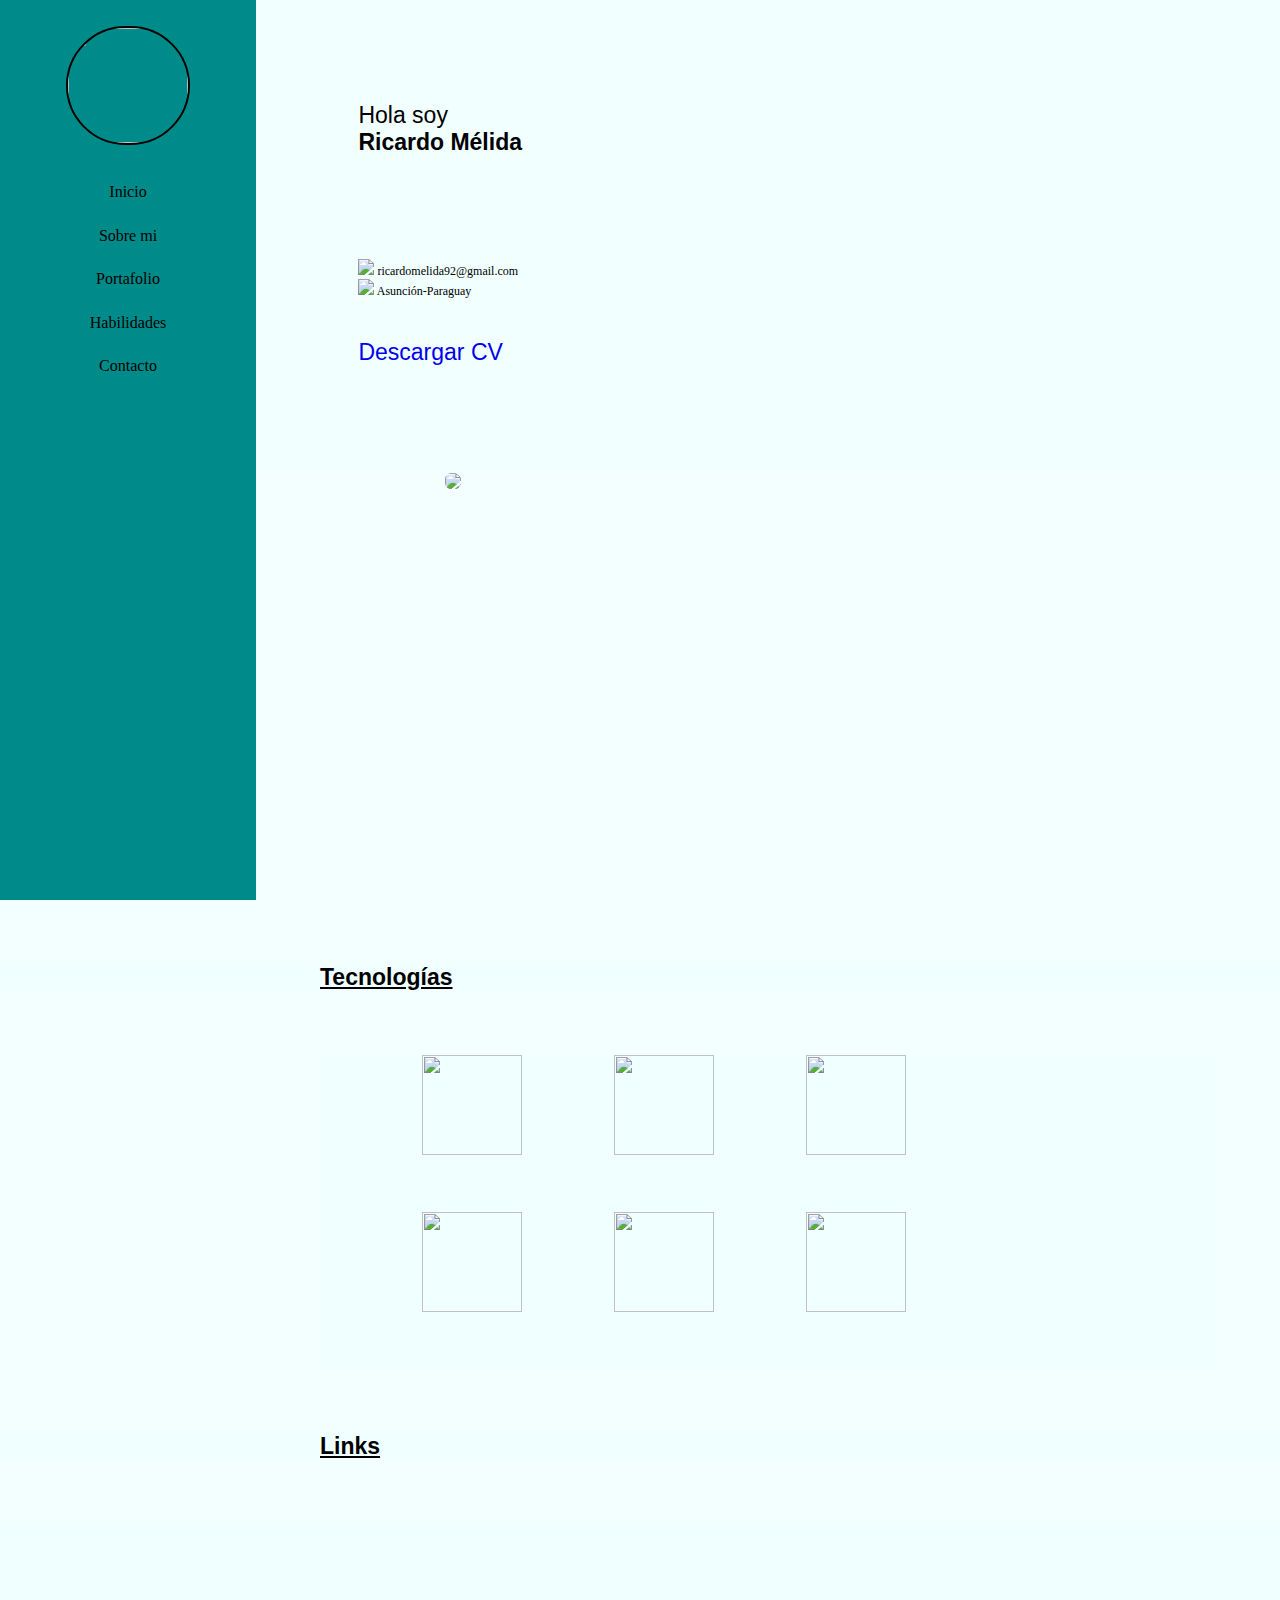
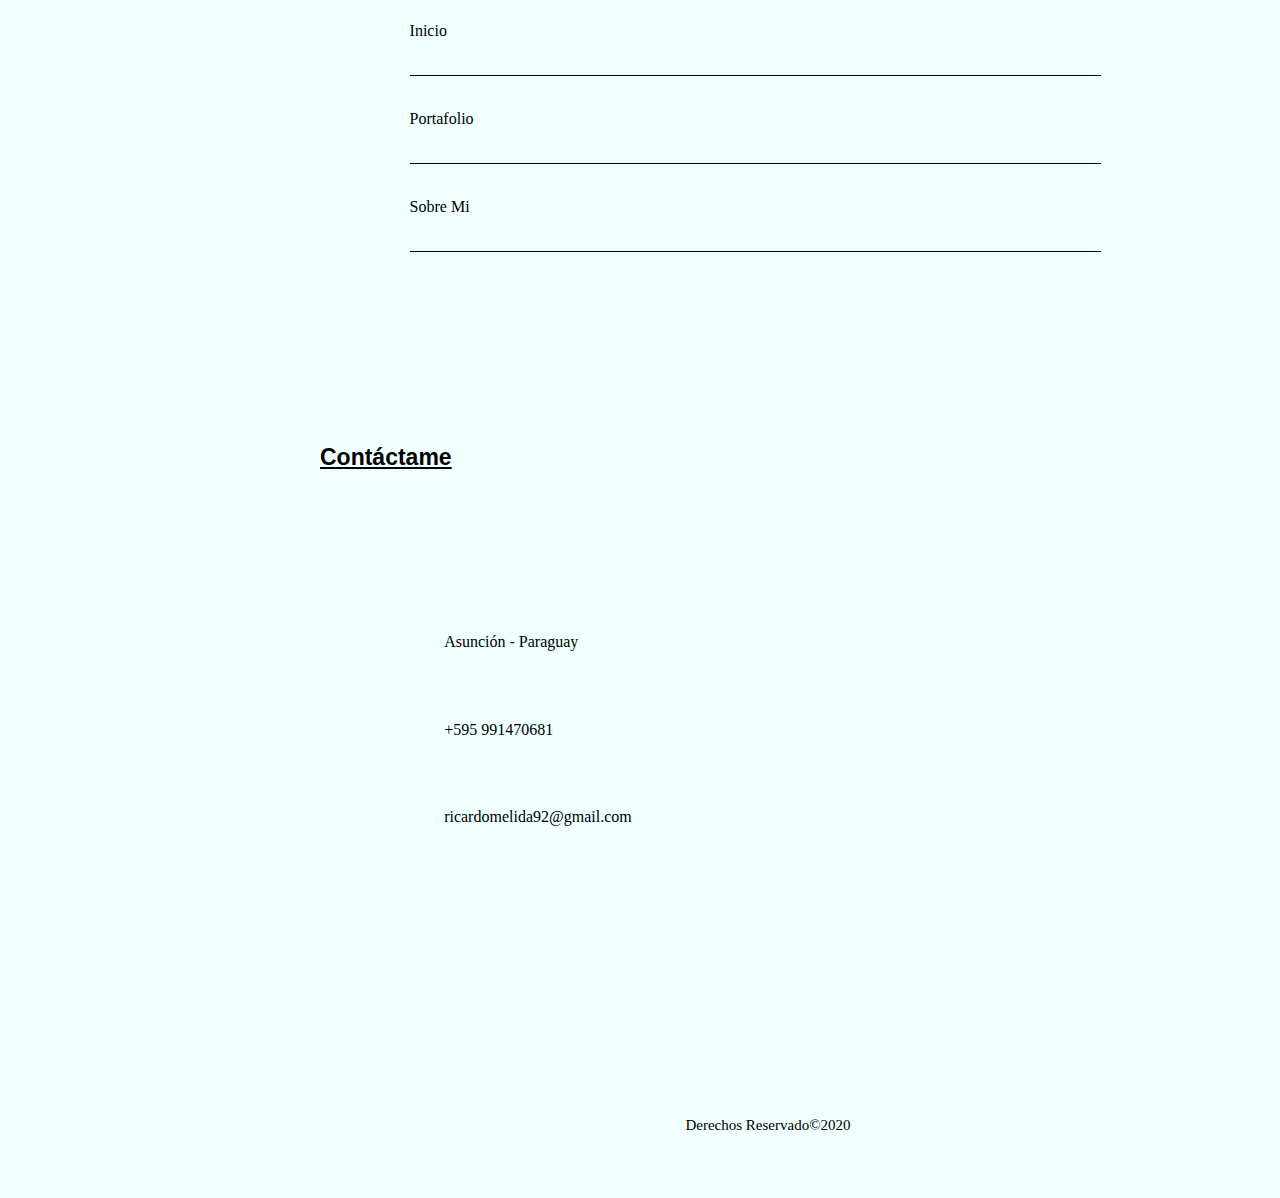
==== index.html @ ed7a2357 "Se modifica proyecto" ====
<!DOCTYPE HTML>
<html lang="es">
<head>
  <meta charset="utf-8" />
  <meta name="viewport" content="width=device-width, initial-scale=1.0" />
  <link rel="stylesheet" href="assets/css/styles.css" />
  <title>Ricardo M.</title>
</head>

<body>
  <div class="container">
    <!-- Icono del menu -->
    <header>
      <input type="checkbox" id="icono-menu">
      <label for="icono-menu">
        <img src="assets/images/icono_menu.png" alt="icono" width="50" />
      </label>
    </header>

    <!-- Menu Principal -->
    <nav id="menu">
      <img src="assets/images/fondo.jpg">
      <ul>
        <div id="menu-items">
          <li><a href="#" class="link">Inicio</a></li>
          <li><a href="views/sobreMi.html" class="link">Sobre mi</a></li>
          <li><a href="views/portafolio.html" class="link">Portafolio</a></li>
          <li><a href="views/habilidades.html" class="link">Habilidades</a></li>
          <li><a href="views/contacto.html" class="link">Contacto</a></li>
        </div>
      </ul>
    </nav>

    <!-- Contenedor de la presentacion -->
    <div id="contenedor">
      <p>
        Hola soy
      </p>
      <p>
        <strong>Ricardo Mélida</strong>
      </p>

      <div id="correo">
        <span>
          <img src="assets/images/correo.png" width="15">
          ricardomelida92@gmail.com
        </span>
      </div>

      <div id="direccion">
        <span>
          <img src="assets/images/ubicacion.png" width="15">
          Asunción-Paraguay
        </span>
      </div>

      <div id="redes">
        <a href="https://github.com/rickyMelida" target="_blank">
          <img src="assets/images/github.png">
        </a>

        <a href="https://www.facebook.com/ricardo.melida" target="_blank">
          <img src="assets/images/facebook.png" alt="">
        </a>

        <a href="https://twitter.com/MelidaRicardo" target="_blank">
          <img src="assets/images/twitter.png" alt="">
        </a>
      </div>

      <div id='cv'>
        <p><a href='./assets/CV.pdf' download="CV">Descargar CV</a></p>
      </div>
      
    </div>

  </div>
  <div class='clearfix'></div>
  
  <div class='titulos'>
    <h2>Tecnologías</h2>
  </div>
  <div class='clearfix'></div>

  <div id="tecnologias">
    <div>
      <a href='https://angular.io/' target="_blank"><img src='./assets/images/angular.png' /></a>
    </div>
    <div>
      <a href='https://getbootstrap.com/' target="_blank"><img src='./assets/images/bootstrap.png' /></a>
    </div>
    <div>
      <a href='https://jquery.com/' target="_blank"><img src='./assets/images/jquery.png' /></a>
    </div>
    <div>
      <a href='https://www.mysql.com/' target="_blank"><img src='./assets/images/mysql.png' /></a>
    </div>
    <div>
      <a href='https://www.typescriptlang.org/' target="_blank"><img src='./assets/images/typescript.png' /></a>
    </div>
    <div>
      <a href='https://www.php.net/' target="_blank"><img src='./assets/images/php.png' /></a>
    </div>
  </div>


  <!--Links de portafolios y acerca de Mi-->
  <div class='titulos'>
    <h2>Links</h2>
  </div>

  <div id='links'>
    <ul>
      <li><a href='#'>Inicio</a></li>
      <li><a href='#'>Portafolio</a></li>
      <li><a href='#'>Sobre Mi</a></li>
    </ul>
  </div>

  <div class='titulos'>
    <h2>Contáctame</h2>
  </div>
  
  <div id='contactos'>
    <ul>
      <li><a href='#'>Asunción - Paraguay</a></li>
      <li><a href='#'>+595 991470681</a></li>
      <li><a href='mailTo: ricardomelida92@gmail.com'>ricardomelida92@gmail.com</a></li>
    </ul>
  </div>

  <footer>
    <span>Derechos Reservado&copy;2020</span>
  </footer>
  <!-- <script src="https://ajax.googleapis.com/ajax/libs/jquery/3.4.1/jquery.min.js"></script> -->
  <script src="./assets/js/jQuery.js"></script>
  <script src='assets/js/main.js'></script>
</body>

</html>
---- assets/css/styles.css ----
@import url(sobreMi.css);
@import url(habilidades.css);
@import url(portafolio.css);

body{
	background: rgba(240, 255, 255, 0.8);
}

* {
  margin: 0px;
  padding: 0px;
}

header input {
  display: none;
}

header{
	float: left;
	width: 20%;
	height: 100vh;
	background: rgb(0, 139, 139);

}
.clearfix {
	clear: both;
	float: none;
}

.container {
  width: 100%;
  overflow: hidden;
}

#menu {
  position: absolute;
  left: 0%;
  width: 80%;
  height: 100vh;
  margin-left: -80%; 
  background: rgba(240, 255, 255, 0.8);
}

#menu ul {
	display: block;
	margin-top: 10%;
	margin-left: auto;
	width: 100%	;
}


#menu ul #menu-items {
	display: flex;
	flex-direction: column;
	margin: 0;	
}

#menu ul #menu-items li{
	/* background: red; */
	list-style: none;
	padding: 5% 0;
	text-align: center;

}

#menu img{
	display: block;
	margin: auto;
	margin-top: 10%;
	height: 115px;
	width: 120px;
	border: 2px solid #000;
	border-radius: 90px;
}

ul li a {
	text-decoration: none;
	color: #000;
}
#contenedor {
	/*transition: all 0.4s;*/
  margin-left: 20%;
  width:80% ;
  height: auto;
  background: rgba(240, 255, 255, 0.8);
  
}

#contenedor p:first-child{
	padding-top: 15%;
}

#contenedor p {
	padding: 0 10%;
	font-family: sans-serif;
	font-size: 23px;
}

#contenedor #correo{
	margin: 10% 0 0 10%;
	font-size: 12px;
}

#contenedor #direccion {
	margin-left: 10%;
	font-size: 12px;
}

#contenedor #redes {
	margin: 15%;
}

#contenedor #redes a img{
	width: 30px;
	border-radius: 40%;
}

#redes a {
	text-decoration: none;
	padding: 5%;
}
.mover-content {
	transition: all 0.5s;
  	transform: translateX(100%);
}

#cv{
	margin-top: auto;	
}

#cv p {
	padding: 10%;
}

#cv p a{
	text-decoration: none;
	margin: 0;
}

#tecnologias {
	background: rgb(240, 255, 255);
	width:90%;
	height: auto;
	display: flex;
	flex-wrap: wrap;
	padding: 0 5%;
}

#tecnologias div:nth-child(1), div:nth-child(4){
	margin-left:5%;
}

#tecnologias div a img{
	width: 70px;
	height: 70px;
}
#tecnologias div{
	width: 25%;
	height: 80px;
	padding: 10px;
}

.titulos, #links, #contactos{

	background: rgb(240, 255, 255);
	
}

.titulos h2 {
	font-family: sans-serif;
	font-size: 23px;
	text-decoration: underline;
	margin: 5%;
}

/*------*/
#links, #contactos{
	padding: 5%;	
	margin-bottom:10%;
}

#links ul, #contactos ul{
	list-style: none;
	margin:0 10%;
	
}
#links ul li {
	list-style-image: url('../images/ok.png');
	padding: 5% 0px;
	border-bottom: 0.5px solid #000;
}

#links ul li a, #contactos ul li a {
	font-size:16px
}

#selec-item {
	text-decoration: underline;

}

#contactos ul li:nth-child(1) {
	list-style-image: url('../images/ubi.png');
	padding: 5%;
}

#contactos ul li:nth-child(2) {
	list-style-image: url('../images/tele.png');
	padding: 5%;
}

#contactos ul li:nth-child(3) {
	list-style-image: url('../images/corre.png');
	padding: 5%;
}


footer {
	padding: 5%;
	background: rgb(0, 139, 139);
	text-align: center;
}

footer span {
	font-size: 15px;
}	



/* ----- Tamanho de escritorio  ------ */

@media(min-width: 1250px) {
	
	label img {
		display: none;
	}
	
	header {
		background: none;
	}

	#menu {
		position: fixed;
		width: 20%;
		background: rgb(0, 139, 139);
		margin-left: 0px;
	}

	#menu ul {
		margin-top: 10%;
		
	}


	#contenedor p:first-child{
		padding-top: 10%;
	}

	#contenedor #redes {
		margin-top: 17%;
	}

	#cv{
		margin: -40% auto;	
	}

	.titulos h2 {
		margin: 5% 25%;
	}

	#tecnologias {
		margin: 0 25%; 
		width: 60%;
	}

	#tecnologias div a img{
		width: 100px;
		height: 100px;
	}

	#tecnologias div {
		padding:  0 0 10% 0;
	}

	#links, #contactos {
		width: 90%;
	}

	#links ul, #contactos ul {
		margin-left: 30%;
	}

	footer {
		background: rgba(240, 255, 255, 0.8);
		padding: 5%;
		margin-left: 20%;
	}

}
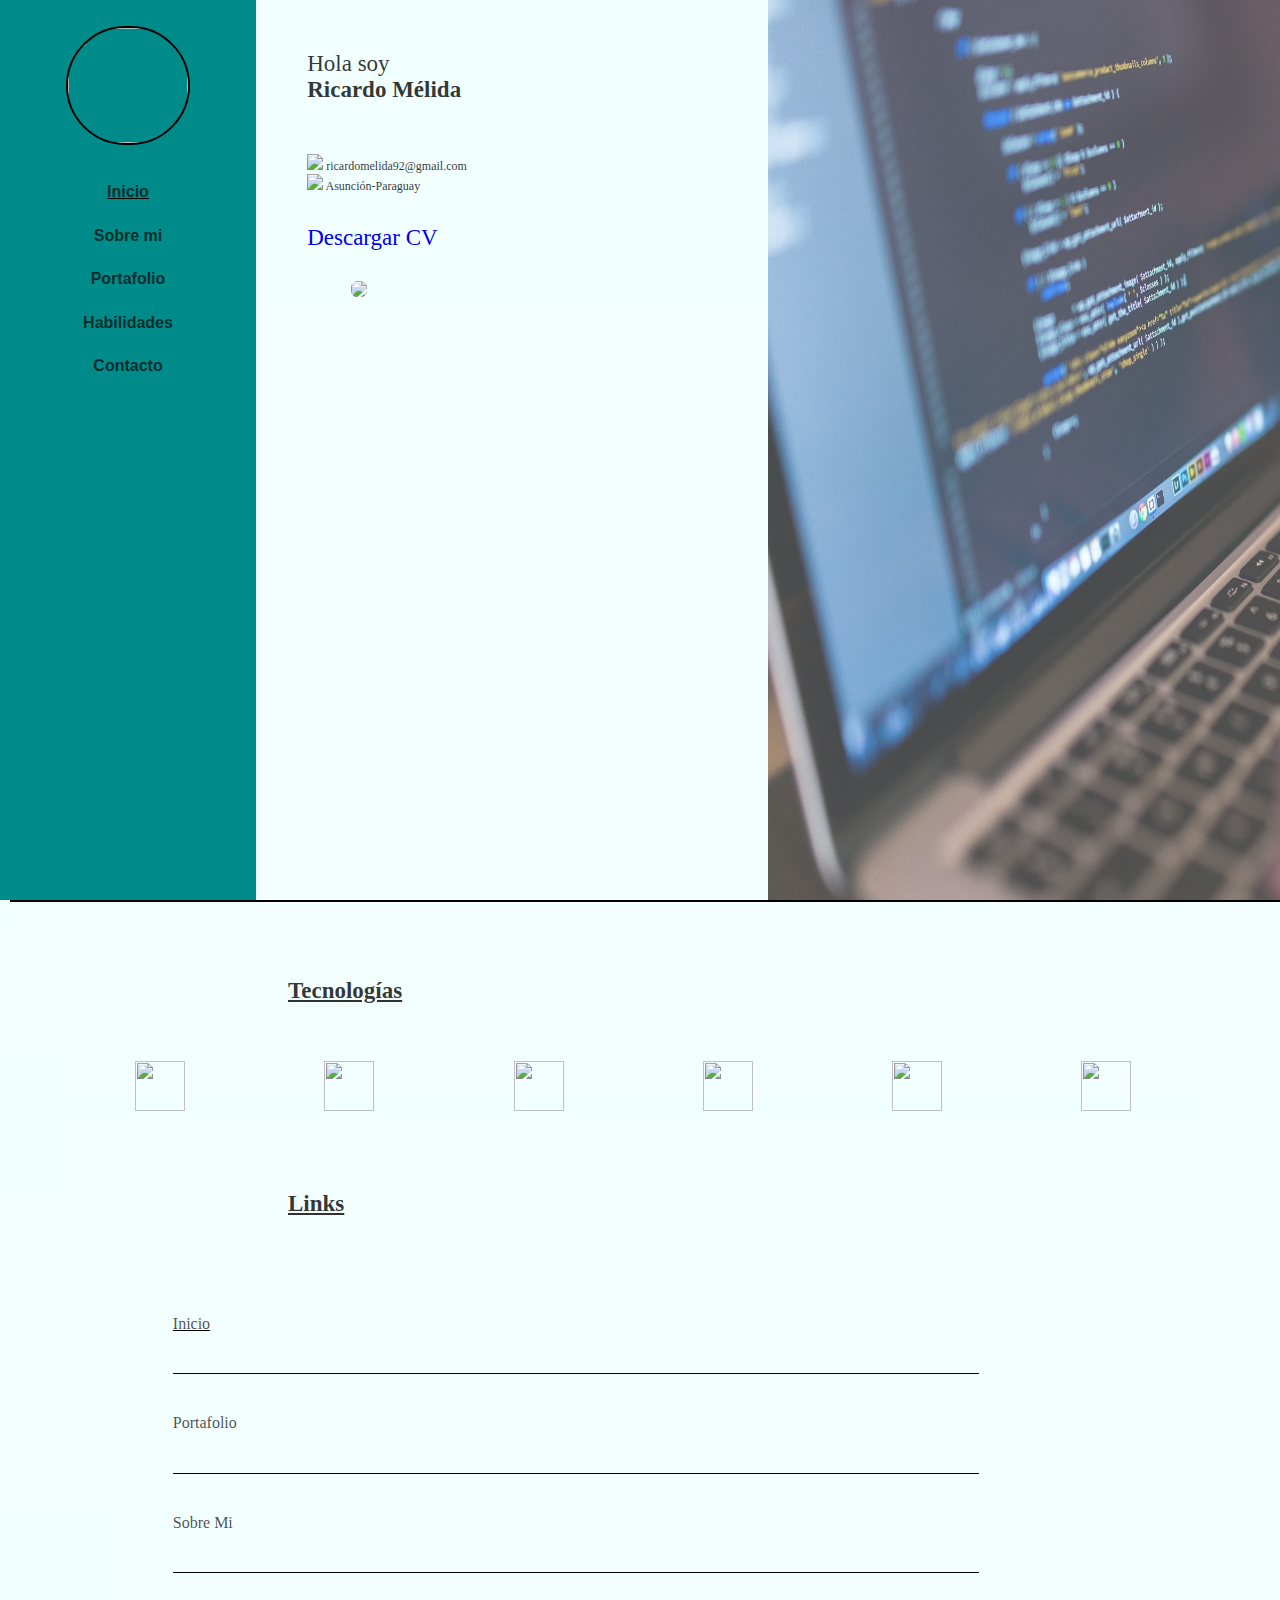
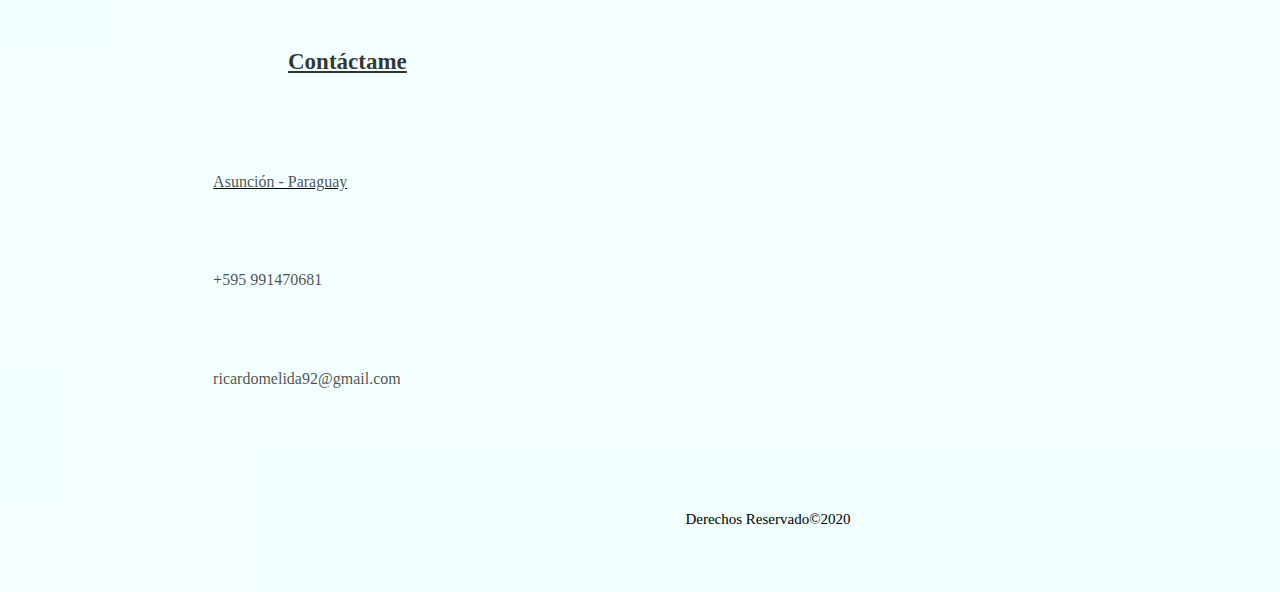
==== commit 63cd9d1c: "Se limpia codigo" ====
--- a/index.html
+++ b/index.html
@@ -1,5 +1,6 @@
 <!DOCTYPE HTML>
 <html lang="es">
+
 <head>
   <meta charset="utf-8" />
   <meta name="viewport" content="width=device-width, initial-scale=1.0" />
@@ -32,6 +33,7 @@
     </nav>
 
     <!-- Contenedor de la presentacion -->
+
     <div id="contenedor">
       <p>
         Hola soy
@@ -71,70 +73,79 @@
       <div id='cv'>
         <p><a href='./assets/CV.pdf' download="CV">Descargar CV</a></p>
       </div>
-      
+
     </div>
 
+    <div id="images">
+      <!--div class="section-image">
+          <img id="img_1" src="./assets/images/rubik.jpg">
+        </div-->
+      <div class="section-image">
+        <img id="img_2" src="./assets/images/programacion.jpg">
+      </div>
+    </div>
   </div>
-  <div class='clearfix'></div>
   
-  <div class='titulos'>
-    <h2>Tecnologías</h2>
-  </div>
   <div class='clearfix'></div>
 
-  <div id="tecnologias">
-    <div>
-      <a href='https://angular.io/' target="_blank"><img src='./assets/images/angular.png' /></a>
+  <div class="apartados">
+
+    <!--Tecnologias conocidas-->
+    <div id="tecnologias">
+      <div class='titulos'>
+        <h2>Tecnologías</h2>
+      </div>
+      <div>
+        <a href='https://angular.io/' target="_blank"><img src='./assets/images/angular.png' /></a>
+      </div>
+      <div>
+        <a href='https://getbootstrap.com/' target="_blank"><img src='./assets/images/bootstrap.png' /></a>
+      </div>
+      <div>
+        <a href='https://jquery.com/' target="_blank"><img src='./assets/images/jquery.png' /></a>
+      </div>
+      <div>
+        <a href='https://www.mysql.com/' target="_blank"><img src='./assets/images/mysql.png' /></a>
+      </div>
+      <div>
+        <a href='https://www.typescriptlang.org/' target="_blank"><img src='./assets/images/typescript.png' /></a>
+      </div>
+      <div>
+        <a href='https://www.php.net/' target="_blank"><img src='./assets/images/php.png' /></a>
+      </div>
     </div>
-    <div>
-      <a href='https://getbootstrap.com/' target="_blank"><img src='./assets/images/bootstrap.png' /></a>
+
+    <!-- Links de portafolios y acerca de Mi -->
+    <div id='links'>
+      <div class='titulos'>
+        <h2>Links</h2>
+      </div>
+      <ul>
+        <li><a href='#'>Inicio</a></li>
+        <li><a href='#'>Portafolio</a></li>
+        <li><a href='#'>Sobre Mi</a></li>
+      </ul>
     </div>
-    <div>
-      <a href='https://jquery.com/' target="_blank"><img src='./assets/images/jquery.png' /></a>
+
+    <!-- Contactos Personales -->
+    <div id='contactos'>
+      <div class='titulos'>
+        <h2>Contáctame</h2>
+      </div>
+      <ul>
+        <li><a href='#'>Asunción - Paraguay</a></li>
+        <li><a href='#'>+595 991470681</a></li>
+        <li><a href='mailTo: ricardomelida92@gmail.com'>ricardomelida92@gmail.com</a></li>
+      </ul>
     </div>
-    <div>
-      <a href='https://www.mysql.com/' target="_blank"><img src='./assets/images/mysql.png' /></a>
-    </div>
-    <div>
-      <a href='https://www.typescriptlang.org/' target="_blank"><img src='./assets/images/typescript.png' /></a>
-    </div>
-    <div>
-      <a href='https://www.php.net/' target="_blank"><img src='./assets/images/php.png' /></a>
-    </div>
-  </div>
 
-
-  <!--Links de portafolios y acerca de Mi-->
-  <div class='titulos'>
-    <h2>Links</h2>
-  </div>
-
-  <div id='links'>
-    <ul>
-      <li><a href='#'>Inicio</a></li>
-      <li><a href='#'>Portafolio</a></li>
-      <li><a href='#'>Sobre Mi</a></li>
-    </ul>
-  </div>
-
-  <div class='titulos'>
-    <h2>Contáctame</h2>
-  </div>
-  
-  <div id='contactos'>
-    <ul>
-      <li><a href='#'>Asunción - Paraguay</a></li>
-      <li><a href='#'>+595 991470681</a></li>
-      <li><a href='mailTo: ricardomelida92@gmail.com'>ricardomelida92@gmail.com</a></li>
-    </ul>
   </div>
 
   <footer>
     <span>Derechos Reservado&copy;2020</span>
   </footer>
-  <!-- <script src="https://ajax.googleapis.com/ajax/libs/jquery/3.4.1/jquery.min.js"></script> -->
-  <script src="./assets/js/jQuery.js"></script>
-  <script src='assets/js/main.js'></script>
+  <script src="./assets/js/jquery-3.4.0.js"></script>
+  <script src="./assets/js/main.js"></script>
 </body>
 
 </html>--- a/assets/css/styles.css
+++ b/assets/css/styles.css
@@ -2,8 +2,9 @@
 @import url(habilidades.css);
 @import url(portafolio.css);
 
-body{
-	background: rgba(240, 255, 255, 0.8);
+/*--------------   Estilos generales  -----------------*/
+body {
+  background: rgba(240, 255, 255, 0.8);
 }
 
 * {
@@ -11,291 +12,325 @@
   padding: 0px;
 }
 
+.titulos h2 {
+  color: rgba(0, 0, 0, 0.8);
+  font-family: Cambria, Cochin, Georgia, Times, "Times New Roman", serif;
+  font-size: 23px;
+  text-decoration: underline;
+  margin: 5% 10%;
+}
+
+.titulos,
+#links,
+#contactos {
+  background: rgb(240, 255, 255);
+}
+
+/*--------------   Estilos de Cabeceras  -----------------*/
+
 header input {
   display: none;
 }
 
-header{
-	float: left;
-	width: 20%;
-	height: 100vh;
-	background: rgb(0, 139, 139);
-
-}
+header label img {
+	display: block;
+	margin: auto;
+}
+
+header {
+  float: left;
+  width: 20%;
+  height: 100vh;
+  background: rgb(0, 139, 139);
+}
+
 .clearfix {
-	clear: both;
-	float: none;
-}
-
+  clear: both;
+  float: none;
+}
+
+/*--------------   Contenedor Principal  -----------------*/
 .container {
   width: 100%;
   overflow: hidden;
 }
 
+
+
+/*--------------   Menu  -----------------*/
 #menu {
   position: absolute;
   left: 0%;
   width: 80%;
   height: 100vh;
-  margin-left: -80%; 
+  margin-left: -80%;
   background: rgba(240, 255, 255, 0.8);
 }
 
 #menu ul {
-	display: block;
-	margin-top: 10%;
-	margin-left: auto;
-	width: 100%	;
-}
-
+  display: block;
+  margin-top: 10%;
+  margin-left: auto;
+  width: 100%;
+}
 
 #menu ul #menu-items {
-	display: flex;
-	flex-direction: column;
-	margin: 0;	
-}
-
-#menu ul #menu-items li{
-	/* background: red; */
-	list-style: none;
-	padding: 5% 0;
-	text-align: center;
-
-}
-
-#menu img{
-	display: block;
-	margin: auto;
-	margin-top: 10%;
-	height: 115px;
-	width: 120px;
-	border: 2px solid #000;
-	border-radius: 90px;
+  display: flex;
+  flex-direction: column;
+  margin: 0;
+}
+
+#menu ul #menu-items li {
+  /* background: red; */
+  list-style: none;
+  padding: 5% 0;
+  text-align: center;
+  font-weight: bold;
+  font-family: Verdana, Geneva, Tahoma, sans-serif;
+}
+
+#menu img {
+  display: block;
+  margin: auto;
+  margin-top: 10%;
+  height: 115px;
+  width: 120px;
+  border: 2px solid #000;
+  border-radius: 90px;
 }
 
 ul li a {
-	text-decoration: none;
-	color: #000;
-}
+  text-decoration: none;
+  color: rgba(0, 0, 0, 0.7);
+}
+
+
+
+/*--------------   Datos Personales Principal  -----------------*/
+.principales {
+  width: 100%;
+  height: auto;
+}
+
 #contenedor {
-	/*transition: all 0.4s;*/
+  /*transition: all 0.4s;*/
   margin-left: 20%;
-  width:80% ;
+  width: 80%;
+  background: rgba(240, 255, 255, 0.8);
+  color: rgba(0, 0, 0, 0.8);
+}
+
+#contenedor p:first-child {
+  padding-top: 15%;
+}
+
+#contenedor p {
+  padding: 0 10%;
+  font-family: Cambria, Cochin, Georgia, Times, "Times New Roman", serif;
+  font-size: 23px;
+}
+
+#contenedor #correo {
+  margin: 10% 0 0 10%;
+  font-size: 12px;
+}
+
+#contenedor #direccion {
+  margin-left: 10%;
+  font-size: 12px;
+}
+
+#contenedor #redes {
+  margin: 15%;
+}
+
+#contenedor #redes a img {
+  width: 30px;
+  border-radius: 40%;
+}
+
+#images {
+  display: none;
+}
+
+#redes a {
+  text-decoration: none;
+  padding: 5%;
+}
+
+.mover-content {
+  transition: all 0.5s;
+  transform: translateX(100%);
+}
+
+#cv {
+  margin-top: auto;
+}
+
+#cv p {
+  padding: 10%;
+}
+
+#cv p a {
+  text-decoration: none;
+  margin: 0;
+}
+
+/*--------------   Tecnologias  -----------------*/
+.apartados {
+  width: 90%;
   height: auto;
-  background: rgba(240, 255, 255, 0.8);
+}
+
+.apartados div {
+  display: inline;
+}
+
+#tecnologias {
+  background: rgb(240, 255, 255);
+  margin: -5%;
+}
+
+#tecnologias div a img {
+  width: 50px;
+  height: 50px;
+}
+
+#tecnologias div {
+  width: 25%;
+  height: 80px;
+  padding: 10px;
+  margin: 5%;
+}
+
+/*--------------   Links y enlaces  -----------------*/
+#links,
+#contactos {
+  padding: 5%;
+  margin-bottom: 10%;
+}
+
+#links ul,
+#contactos ul {
+  list-style: none;
+  margin: 0 15%;
+}
+
+#links ul li {
+  list-style-image: url("../images/ok.png");
+  padding: 5% 0px;
+  border-bottom: 0.5px solid #000;
+}
+
+#links ul li a,
+#contactos ul li a {
+  font-size: 16px;
+}
+
+#selec-item {
+  text-decoration: underline;
+}
+
+/*-------------------   Contactos  --------------------*/
+#contactos ul li:nth-child(1) {
+  list-style-image: url("../images/ubi.png");
+  padding: 5%;
+}
+
+#contactos ul li:nth-child(2) {
+  list-style-image: url("../images/tele.png");
+  padding: 5%;
+}
+
+#contactos ul li:nth-child(3) {
+  list-style-image: url("../images/corre.png");
+  padding: 5%;
+}
+
+/*----------------------   Footer  ---------------------*/
+footer {
+  padding: 5%;
+  background: rgb(0, 139, 139);
+  text-align: center;
+}
+
+footer span {
+  font-size: 15px;
+}
+
+/* -------------------------------- TAMAÑO DE ESCRITORIO  ------------------------ */
+
+@media (min-width: 1250px) {
+  label img {
+    display: none;
+  }
+
+  header {
+    background: none;
+  }
+
+  #menu {
+    position: fixed;
+    width: 20%;
+    background: rgb(0, 139, 139);
+    margin-left: 0px;
+  }
+
+  #menu ul {
+    margin-top: 10%;
+  }
+
+  .container {
+    border-bottom: 2px solid #000;
+  }
+
+  #contenedor {
+    width: 40%;
+  }
+
+  #contenedor p:first-child {
+    padding-top: 10%;
+  }
+
+  #contenedor #redes {
+    margin-top: 17%;
+  }
+
+  #cv {
+    margin: -40% auto;
+  }
+
+  .titulos h2 {
+    margin: 5% 25%;
+  }
+
+  #images {
+    float: left;
+    margin-left: 40%;
+    margin-top: 0;
+    display: initial;
+    width: 40%;
+  }
+
+  #images .section-image {
+    display: flex;
+    width: 200%;
+  }
+
+  #images .section-image img {
+    width: 100%;
+    height: 110vh;
+    display: block;
+    margin: -11% auto;
+    opacity: 0.7;
+  }
+
   
-}
-
-#contenedor p:first-child{
-	padding-top: 15%;
-}
-
-#contenedor p {
-	padding: 0 10%;
-	font-family: sans-serif;
-	font-size: 23px;
-}
-
-#contenedor #correo{
-	margin: 10% 0 0 10%;
-	font-size: 12px;
-}
-
-#contenedor #direccion {
-	margin-left: 10%;
-	font-size: 12px;
-}
-
-#contenedor #redes {
-	margin: 15%;
-}
-
-#contenedor #redes a img{
-	width: 30px;
-	border-radius: 40%;
-}
-
-#redes a {
-	text-decoration: none;
-	padding: 5%;
-}
-.mover-content {
-	transition: all 0.5s;
-  	transform: translateX(100%);
-}
-
-#cv{
-	margin-top: auto;	
-}
-
-#cv p {
-	padding: 10%;
-}
-
-#cv p a{
-	text-decoration: none;
-	margin: 0;
-}
-
-#tecnologias {
-	background: rgb(240, 255, 255);
-	width:90%;
-	height: auto;
-	display: flex;
-	flex-wrap: wrap;
-	padding: 0 5%;
-}
-
-#tecnologias div:nth-child(1), div:nth-child(4){
-	margin-left:5%;
-}
-
-#tecnologias div a img{
-	width: 70px;
-	height: 70px;
-}
-#tecnologias div{
-	width: 25%;
-	height: 80px;
-	padding: 10px;
-}
-
-.titulos, #links, #contactos{
-
-	background: rgb(240, 255, 255);
-	
-}
-
-.titulos h2 {
-	font-family: sans-serif;
-	font-size: 23px;
-	text-decoration: underline;
-	margin: 5%;
-}
-
-/*------*/
-#links, #contactos{
-	padding: 5%;	
-	margin-bottom:10%;
-}
-
-#links ul, #contactos ul{
-	list-style: none;
-	margin:0 10%;
-	
-}
-#links ul li {
-	list-style-image: url('../images/ok.png');
-	padding: 5% 0px;
-	border-bottom: 0.5px solid #000;
-}
-
-#links ul li a, #contactos ul li a {
-	font-size:16px
-}
-
-#selec-item {
-	text-decoration: underline;
-
-}
-
-#contactos ul li:nth-child(1) {
-	list-style-image: url('../images/ubi.png');
-	padding: 5%;
-}
-
-#contactos ul li:nth-child(2) {
-	list-style-image: url('../images/tele.png');
-	padding: 5%;
-}
-
-#contactos ul li:nth-child(3) {
-	list-style-image: url('../images/corre.png');
-	padding: 5%;
-}
-
-
-footer {
-	padding: 5%;
-	background: rgb(0, 139, 139);
-	text-align: center;
-}
-
-footer span {
-	font-size: 15px;
-}	
-
-
-
-/* ----- Tamanho de escritorio  ------ */
-
-@media(min-width: 1250px) {
-	
-	label img {
-		display: none;
-	}
-	
-	header {
-		background: none;
-	}
-
-	#menu {
-		position: fixed;
-		width: 20%;
-		background: rgb(0, 139, 139);
-		margin-left: 0px;
-	}
-
-	#menu ul {
-		margin-top: 10%;
-		
-	}
-
-
-	#contenedor p:first-child{
-		padding-top: 10%;
-	}
-
-	#contenedor #redes {
-		margin-top: 17%;
-	}
-
-	#cv{
-		margin: -40% auto;	
-	}
-
-	.titulos h2 {
-		margin: 5% 25%;
-	}
-
-	#tecnologias {
-		margin: 0 25%; 
-		width: 60%;
-	}
-
-	#tecnologias div a img{
-		width: 100px;
-		height: 100px;
-	}
-
-	#tecnologias div {
-		padding:  0 0 10% 0;
-	}
-
-	#links, #contactos {
-		width: 90%;
-	}
-
-	#links ul, #contactos ul {
-		margin-left: 30%;
-	}
-
-	footer {
-		background: rgba(240, 255, 255, 0.8);
-		padding: 5%;
-		margin-left: 20%;
-	}
-
-}
-
-
+
+
+  footer {
+    background: rgba(240, 255, 255, 0.8);
+    padding: 5%;
+    margin-left: 20%;
+  }
+}
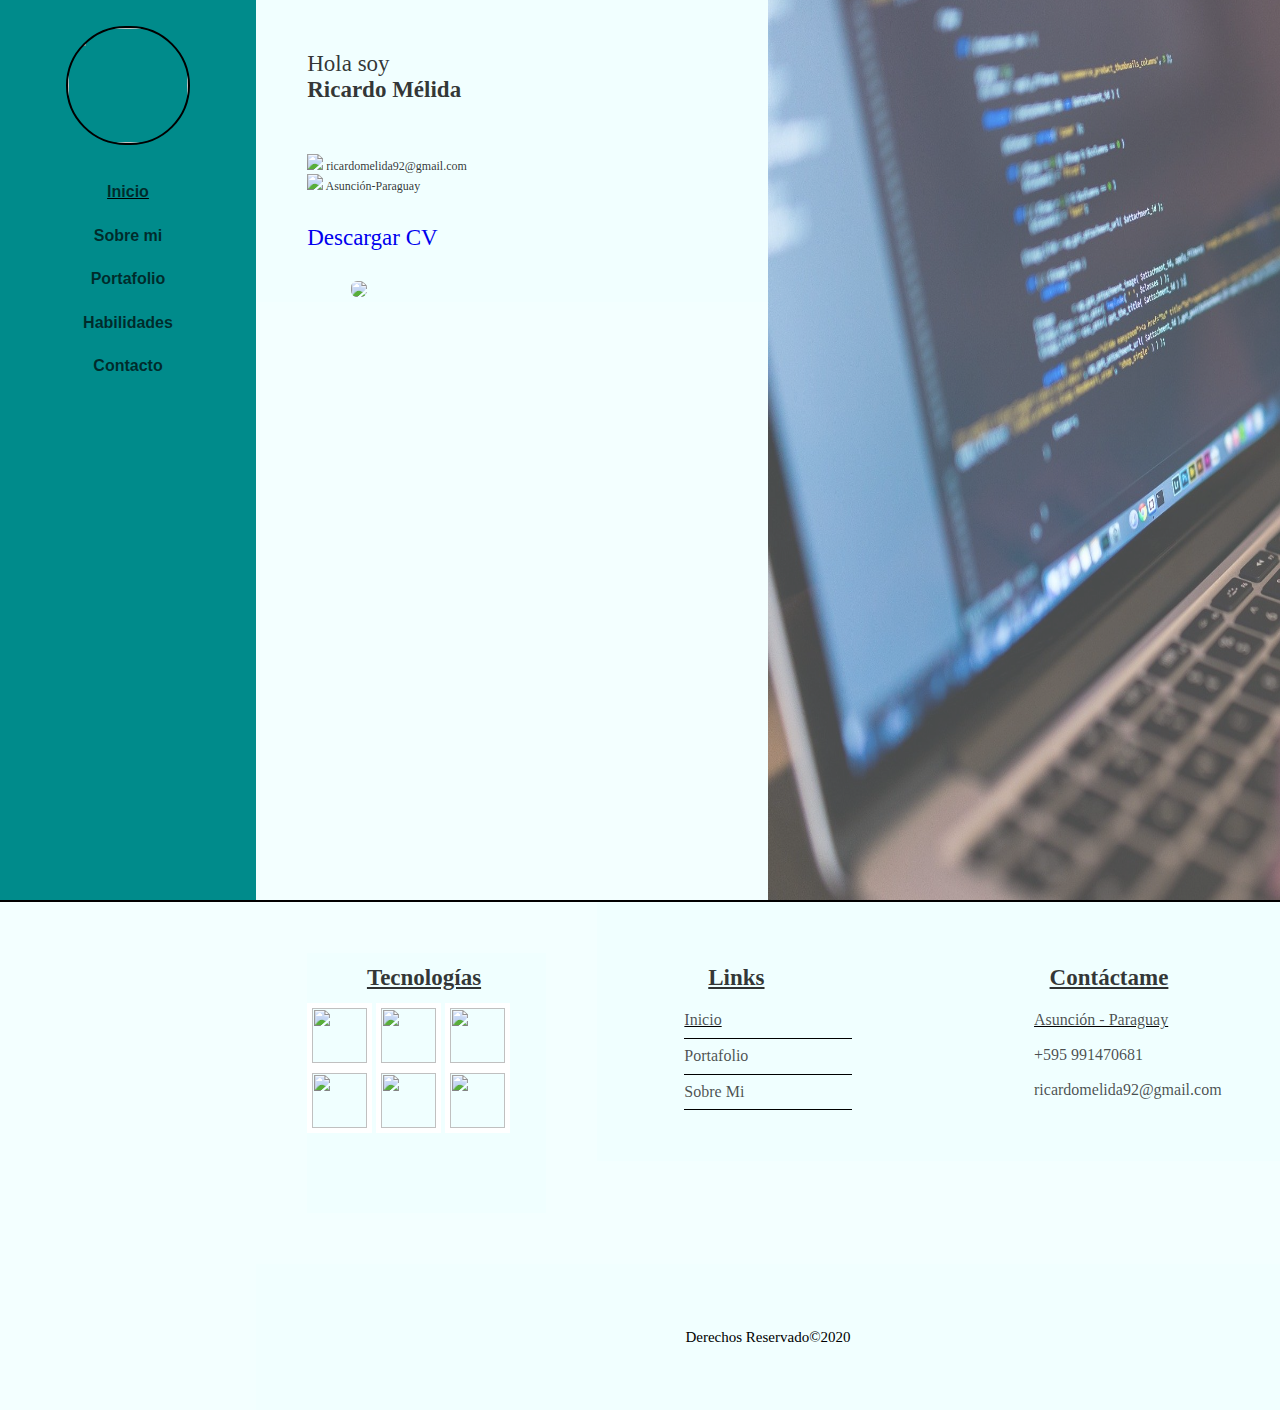
==== commit 0653394a: "Se agregan estilos tipo escritorio para apartados" ====
--- a/index.html
+++ b/index.html
@@ -95,22 +95,22 @@
       <div class='titulos'>
         <h2>Tecnologías</h2>
       </div>
-      <div>
+      <div class="icons-tech">
         <a href='https://angular.io/' target="_blank"><img src='./assets/images/angular.png' /></a>
       </div>
-      <div>
+      <div class="icons-tech">
         <a href='https://getbootstrap.com/' target="_blank"><img src='./assets/images/bootstrap.png' /></a>
       </div>
-      <div>
+      <div class="icons-tech">
         <a href='https://jquery.com/' target="_blank"><img src='./assets/images/jquery.png' /></a>
       </div>
-      <div>
+      <div class="icons-tech">
         <a href='https://www.mysql.com/' target="_blank"><img src='./assets/images/mysql.png' /></a>
       </div>
-      <div>
+      <div class="icons-tech">
         <a href='https://www.typescriptlang.org/' target="_blank"><img src='./assets/images/typescript.png' /></a>
       </div>
-      <div>
+      <div class="icons-tech">
         <a href='https://www.php.net/' target="_blank"><img src='./assets/images/php.png' /></a>
       </div>
     </div>
--- a/assets/css/styles.css
+++ b/assets/css/styles.css
@@ -178,30 +178,32 @@
 
 /*--------------   Tecnologias  -----------------*/
 .apartados {
-  width: 90%;
+  width: 80%;
   height: auto;
 }
 
-.apartados div {
+.icons-tech {
   display: inline;
 }
 
 #tecnologias {
+  width: 100%;
+  height: auto;
   background: rgb(240, 255, 255);
-  margin: -5%;
+  margin-left: 20%;
 }
 
 #tecnologias div a img {
-  width: 50px;
-  height: 50px;
-}
-
+  width: 55px;
+  height: 55px;
+}
+/*
 #tecnologias div {
   width: 25%;
   height: 80px;
   padding: 10px;
   margin: 5%;
-}
+}*/
 
 /*--------------   Links y enlaces  -----------------*/
 #links,
@@ -304,6 +306,7 @@
     margin: 5% 25%;
   }
 
+  /*---- Imagenes tipo banner del container ------*/
   #images {
     float: left;
     margin-left: 40%;
@@ -325,8 +328,38 @@
     opacity: 0.7;
   }
 
-  
-
+
+
+  /*--- Sector de datos personales -----*/
+  .apartados {
+    display: flex;
+    width: 80%;
+    height: auto;
+    margin: 0 5% 0 20%;
+  }
+
+
+  /* Tecnologias */
+  #tecnologias {
+    width: 30%;
+    margin: 5%;
+  }
+
+  #tecnologias .icons-tech {
+    width: 100%;
+  }
+
+  #tecnologias .icons-tech a img{
+    border: 5px solid #fff;
+  }
+
+  #links {
+    width: 30%;
+  }
+
+  #contactos {
+    width: 30%;
+  }
 
   footer {
     background: rgba(240, 255, 255, 0.8);
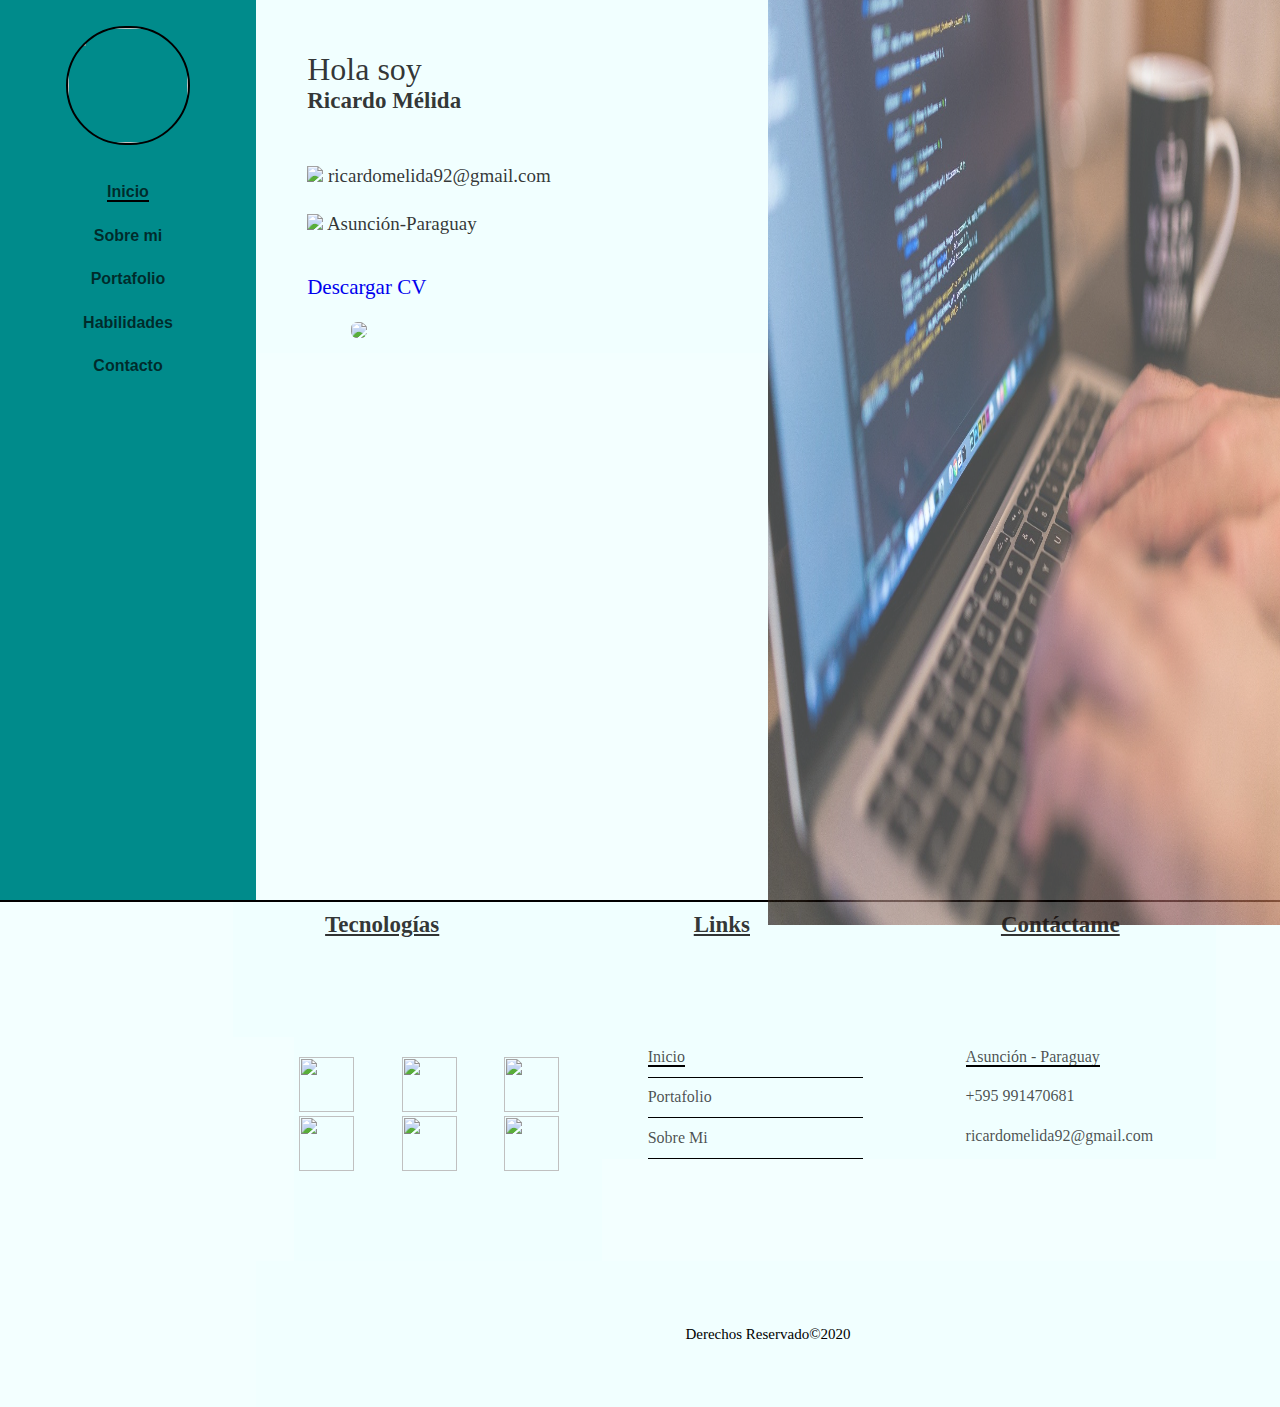
==== commit dff555b5: "Se reparan errores de diseño" ====
--- a/index.html
+++ b/index.html
@@ -71,21 +71,18 @@
       </div>
 
       <div id='cv'>
-        <p><a href='./assets/CV.pdf' download="CV">Descargar CV</a></p>
+        <p class="cv-p"><a href='./assets/CV.pdf' download="CV">Descargar CV</a></p>
       </div>
 
     </div>
 
     <div id="images">
-      <!--div class="section-image">
-          <img id="img_1" src="./assets/images/rubik.jpg">
-        </div-->
       <div class="section-image">
         <img id="img_2" src="./assets/images/programacion.jpg">
       </div>
     </div>
   </div>
-  
+
   <div class='clearfix'></div>
 
   <div class="apartados">
@@ -95,24 +92,27 @@
       <div class='titulos'>
         <h2>Tecnologías</h2>
       </div>
-      <div class="icons-tech">
-        <a href='https://angular.io/' target="_blank"><img src='./assets/images/angular.png' /></a>
+      <div class="iconos-tecnologia">
+        <div class="icons-tech">
+          <a href='https://angular.io/' target="_blank"><img src='./assets/images/angular.png' /></a>
+        </div>
+        <div class="icons-tech">
+          <a href='https://getbootstrap.com/' target="_blank"><img src='./assets/images/bootstrap.png' /></a>
+        </div>
+        <div class="icons-tech">
+          <a href='https://jquery.com/' target="_blank"><img src='./assets/images/jquery.png' /></a>
+        </div>
+        <div class="icons-tech">
+          <a href='https://www.mysql.com/' target="_blank"><img src='./assets/images/mysql.png' /></a>
+        </div>
+        <div class="icons-tech">
+          <a href='https://www.typescriptlang.org/' target="_blank"><img src='./assets/images/typescript.png' /></a>
+        </div>
+        <div class="icons-tech">
+          <a href='https://www.php.net/' target="_blank"><img src='./assets/images/php.png' /></a>
+        </div>
       </div>
-      <div class="icons-tech">
-        <a href='https://getbootstrap.com/' target="_blank"><img src='./assets/images/bootstrap.png' /></a>
-      </div>
-      <div class="icons-tech">
-        <a href='https://jquery.com/' target="_blank"><img src='./assets/images/jquery.png' /></a>
-      </div>
-      <div class="icons-tech">
-        <a href='https://www.mysql.com/' target="_blank"><img src='./assets/images/mysql.png' /></a>
-      </div>
-      <div class="icons-tech">
-        <a href='https://www.typescriptlang.org/' target="_blank"><img src='./assets/images/typescript.png' /></a>
-      </div>
-      <div class="icons-tech">
-        <a href='https://www.php.net/' target="_blank"><img src='./assets/images/php.png' /></a>
-      </div>
+
     </div>
 
     <!-- Links de portafolios y acerca de Mi -->
--- a/assets/css/styles.css
+++ b/assets/css/styles.css
@@ -1,7 +1,3 @@
-@import url(sobreMi.css);
-@import url(habilidades.css);
-@import url(portafolio.css);
-
 /*--------------   Estilos generales  -----------------*/
 body {
   background: rgba(240, 255, 255, 0.8);
@@ -10,6 +6,17 @@
 * {
   margin: 0px;
   padding: 0px;
+}
+
+.titulos,
+#links,
+#contactos {
+  background: rgb(240, 255, 255);
+}
+
+.titulos {
+  width: 100%;
+  height: 15vh;
 }
 
 .titulos h2 {
@@ -17,13 +24,9 @@
   font-family: Cambria, Cochin, Georgia, Times, "Times New Roman", serif;
   font-size: 23px;
   text-decoration: underline;
-  margin: 5% 10%;
-}
-
-.titulos,
-#links,
-#contactos {
-  background: rgb(240, 255, 255);
+  display: block;
+  margin-left: 30%;
+  padding-top: 10px;
 }
 
 /*--------------   Estilos de Cabeceras  -----------------*/
@@ -33,15 +36,15 @@
 }
 
 header label img {
-	display: block;
-	margin: auto;
+  display: block;
+  margin: auto;
 }
 
 header {
   float: left;
   width: 20%;
   height: 100vh;
-  background: rgb(0, 139, 139);
+  background: #008b8b;
 }
 
 .clearfix {
@@ -54,8 +57,6 @@
   width: 100%;
   overflow: hidden;
 }
-
-
 
 /*--------------   Menu  -----------------*/
 #menu {
@@ -102,9 +103,12 @@
 ul li a {
   text-decoration: none;
   color: rgba(0, 0, 0, 0.7);
-}
-
-
+  background-image: linear-gradient(currentColor, currentColor);
+  background-position: 0% 100%;
+  background-repeat: no-repeat;
+  background-size: 0% 2px;
+  transition: background-size 0.3s;
+}
 
 /*--------------   Datos Personales Principal  -----------------*/
 .principales {
@@ -113,7 +117,6 @@
 }
 
 #contenedor {
-  /*transition: all 0.4s;*/
   margin-left: 20%;
   width: 80%;
   background: rgba(240, 255, 255, 0.8);
@@ -133,6 +136,7 @@
 #contenedor #correo {
   margin: 10% 0 0 10%;
   font-size: 12px;
+  padding-bottom: 5%;
 }
 
 #contenedor #direccion {
@@ -180,10 +184,6 @@
 .apartados {
   width: 80%;
   height: auto;
-}
-
-.icons-tech {
-  display: inline;
 }
 
 #tecnologias {
@@ -193,17 +193,20 @@
   margin-left: 20%;
 }
 
+#tecnologias .titulos {
+  margin-left: -20%;
+}
+
 #tecnologias div a img {
   width: 55px;
   height: 55px;
 }
-/*
-#tecnologias div {
-  width: 25%;
-  height: 80px;
-  padding: 10px;
-  margin: 5%;
-}*/
+
+.iconos-tecnologia {
+  display: grid;
+  grid-template-columns: repeat(3, 1fr);
+  padding: 20px 0;
+}
 
 /*--------------   Links y enlaces  -----------------*/
 #links,
@@ -229,8 +232,10 @@
   font-size: 16px;
 }
 
-#selec-item {
-  text-decoration: underline;
+#selec-item a{
+  /* text-decoration: underline; */
+  border-bottom: 2px solid black
+
 }
 
 /*-------------------   Contactos  --------------------*/
@@ -265,6 +270,10 @@
 @media (min-width: 1250px) {
   label img {
     display: none;
+  }
+
+  .container {
+    max-width: 100%;
   }
 
   header {
@@ -282,6 +291,9 @@
     margin-top: 10%;
   }
 
+  #menu ul li a:hover {
+    background-size: 100% 2px;
+  }
   .container {
     border-bottom: 2px solid #000;
   }
@@ -291,6 +303,7 @@
   }
 
   #contenedor p:first-child {
+    font-size: 32px;
     padding-top: 10%;
   }
 
@@ -298,21 +311,27 @@
     margin-top: 17%;
   }
 
+  #contenedor #correo,
+  #contenedor #direccion {
+    font-size: 19px;
+  }
+
   #cv {
     margin: -40% auto;
   }
 
-  .titulos h2 {
-    margin: 5% 25%;
+  #cv p a {
+    font-size: 21px;
   }
 
   /*---- Imagenes tipo banner del container ------*/
   #images {
-    float: left;
-    margin-left: 40%;
+    position: absolute;
+    top: 0;
+    left: 60%;
     margin-top: 0;
-    display: initial;
-    width: 40%;
+    display: inline;
+    width: 20%;
   }
 
   #images .section-image {
@@ -322,43 +341,43 @@
 
   #images .section-image img {
     width: 100%;
-    height: 110vh;
+    height: 109vh;
     display: block;
     margin: -11% auto;
     opacity: 0.7;
   }
-
-
 
   /*--- Sector de datos personales -----*/
   .apartados {
     display: flex;
     width: 80%;
     height: auto;
-    margin: 0 5% 0 20%;
-  }
-
-
-  /* Tecnologias */
+    margin: 0 5% 0 auto;
+  }
+
+  #tecnologias,
+  #links,
+  #contactos {
+    padding: 0;
+  }
+
   #tecnologias {
+    margin-left: 10%;
+    /*background: red;*/
+    flex-basis: 30%;
+  }
+
+  .icons-tech a {
+    padding: 5px;
     width: 30%;
-    margin: 5%;
-  }
-
-  #tecnologias .icons-tech {
-    width: 100%;
-  }
-
-  #tecnologias .icons-tech a img{
-    border: 5px solid #fff;
   }
 
   #links {
-    width: 30%;
+    flex-basis: 30%;
   }
 
   #contactos {
-    width: 30%;
+    flex-basis: 30%;
   }
 
   footer {
@@ -367,3 +386,24 @@
     margin-left: 20%;
   }
 }
+
+@keyframes subraya {
+  0% {
+    border-bottom: 1px rgba(0, 0, 0, 0.1);
+  }
+  25% {
+    border-bottom: 1px rgba(0, 0, 0, 0.25);
+  }
+
+  50% {
+    border-bottom: 1px rgba(0, 0, 0, 0.5);
+  }
+
+  75% {
+    border-bottom: 1px rgba(0, 0, 0, 0.75);
+  }
+
+  100% {
+    border-bottom: 1px rgba(0, 0, 0, 0.1);
+  }
+}
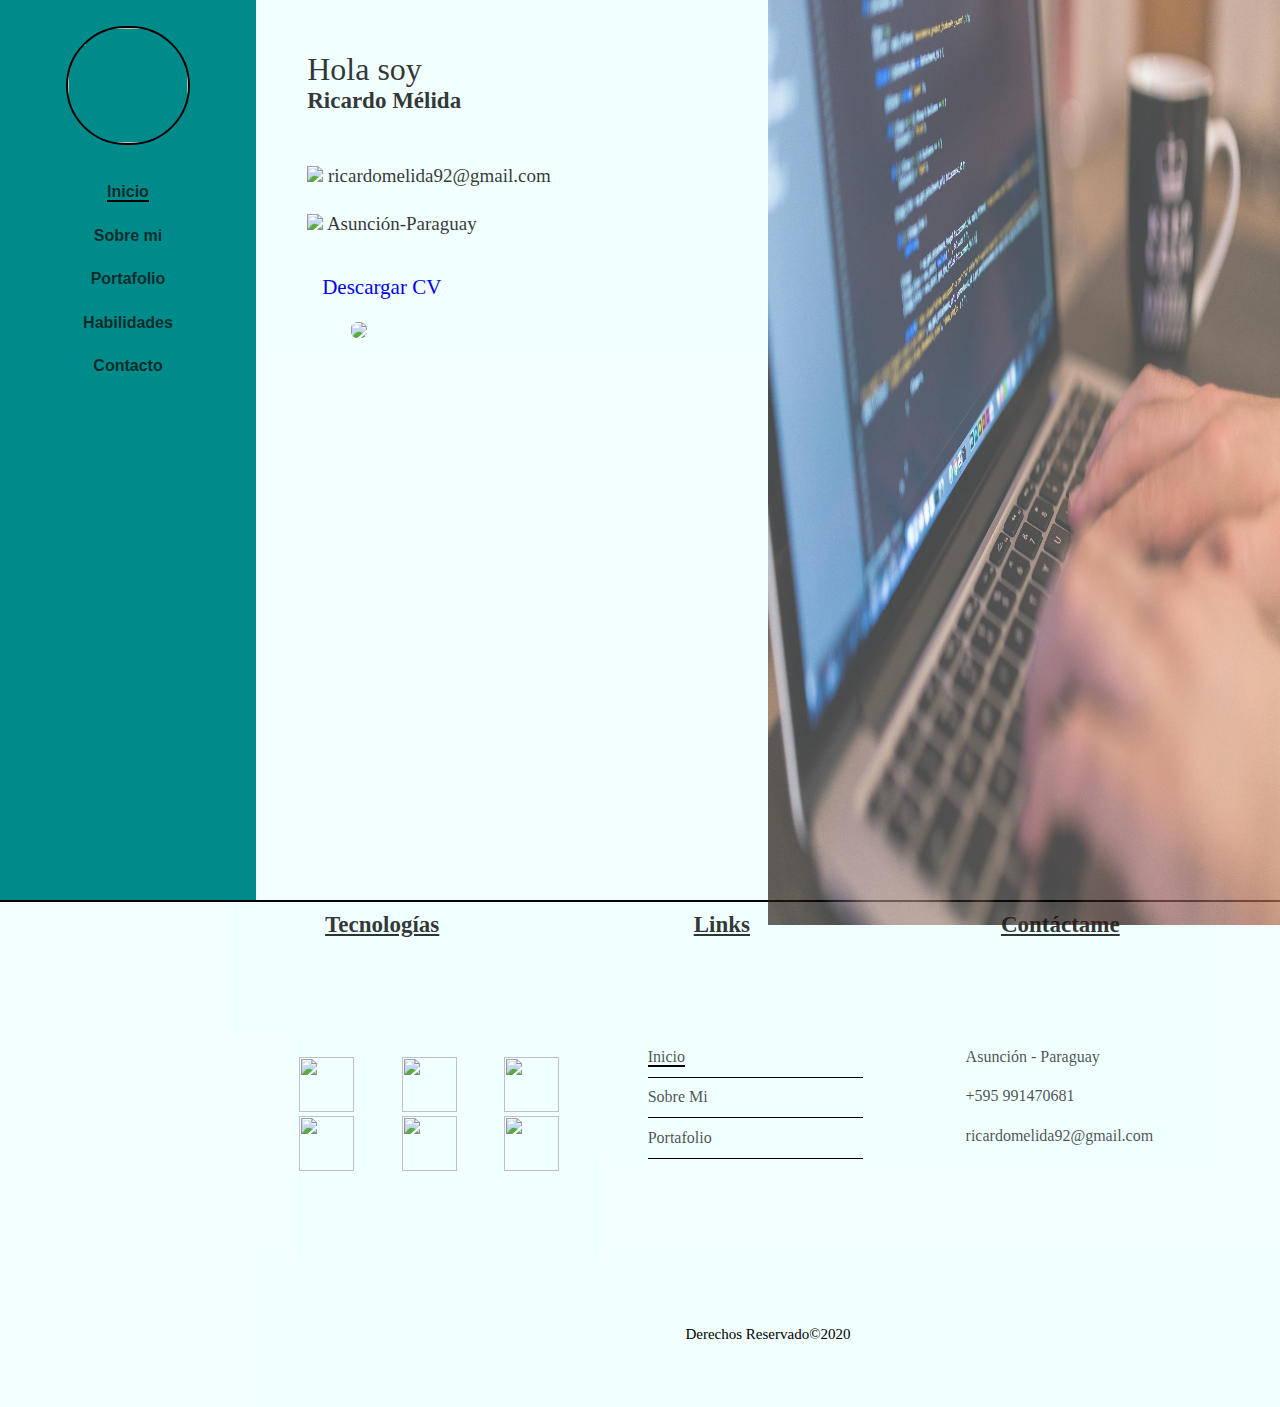
==== commit ec7cd87e: "Se agregan detalles de proyectos" ====
--- a/index.html
+++ b/index.html
@@ -122,8 +122,8 @@
       </div>
       <ul>
         <li><a href='#'>Inicio</a></li>
-        <li><a href='#'>Portafolio</a></li>
-        <li><a href='#'>Sobre Mi</a></li>
+        <li><a href='./views/sobreMi.html'>Sobre Mi</a></li>
+        <li><a href='./views/sobreMi.html'>Portafolio</a></li>
       </ul>
     </div>
 
--- a/assets/css/styles.css
+++ b/assets/css/styles.css
@@ -233,7 +233,6 @@
 }
 
 #selec-item a{
-  /* text-decoration: underline; */
   border-bottom: 2px solid black
 
 }
@@ -294,6 +293,7 @@
   #menu ul li a:hover {
     background-size: 100% 2px;
   }
+
   .container {
     border-bottom: 2px solid #000;
   }
@@ -322,6 +322,13 @@
 
   #cv p a {
     font-size: 21px;
+    padding: 15px;
+  }
+
+  #cv p a:hover {
+    /* animation: subraya 1s forwards; */
+    /* background: #000; */
+    background-size: 80% 2px;
   }
 
   /*---- Imagenes tipo banner del container ------*/
@@ -389,21 +396,22 @@
 
 @keyframes subraya {
   0% {
-    border-bottom: 1px rgba(0, 0, 0, 0.1);
+
+    border: solid 3px rgba(0, 0, 0, 0.1);
   }
   25% {
-    border-bottom: 1px rgba(0, 0, 0, 0.25);
+    border: solid 3px rgba(0, 0, 0, 0.25);
   }
 
   50% {
-    border-bottom: 1px rgba(0, 0, 0, 0.5);
+    border: solid 3px rgba(0, 0, 0, 0.5);
   }
 
   75% {
-    border-bottom: 1px rgba(0, 0, 0, 0.75);
+    border: solid 3px rgba(0, 0, 0, 0.75);
   }
 
   100% {
-    border-bottom: 1px rgba(0, 0, 0, 0.1);
-  }
-}
+    border: solid 3px rgba(0, 0, 0, 0.1);
+  }
+}
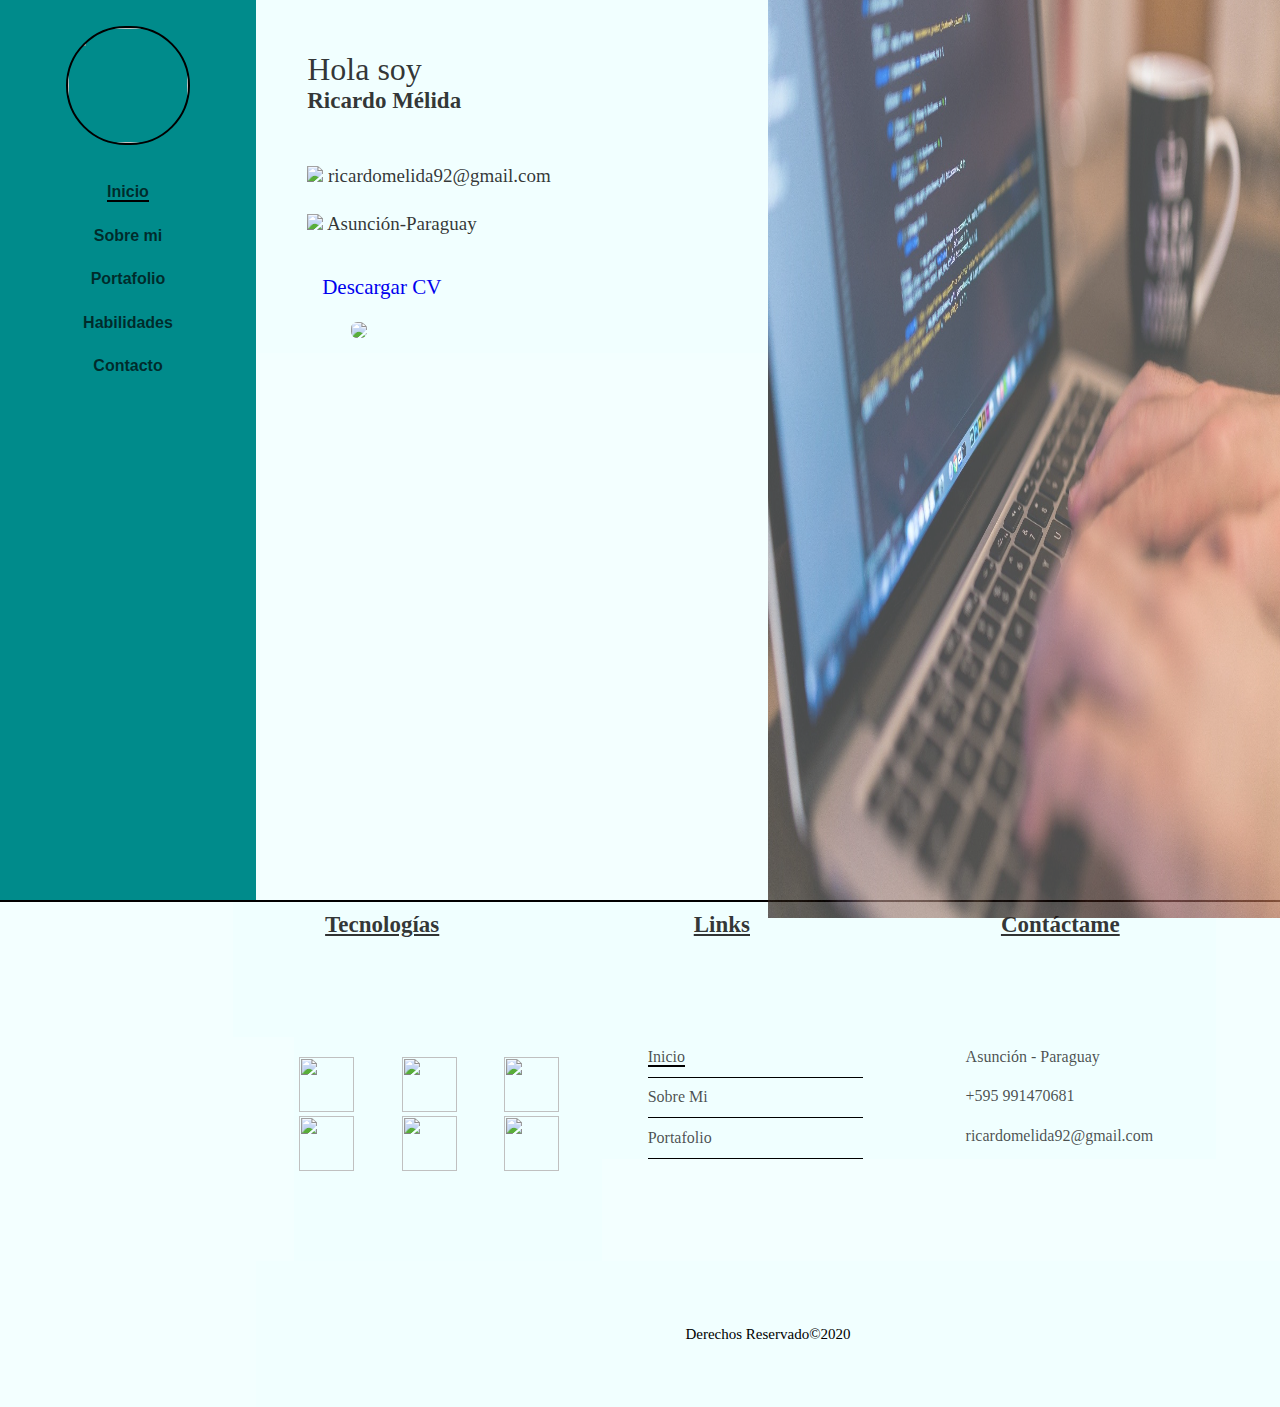
==== commit 05fd3174: "Se agrega link para llamadas y libreria hover" ====
--- a/index.html
+++ b/index.html
@@ -21,6 +21,7 @@
     <!-- Menu Principal -->
     <nav id="menu">
       <img src="assets/images/fondo.jpg">
+      
       <ul>
         <div id="menu-items">
           <li><a href="#" class="link">Inicio</a></li>
@@ -134,7 +135,7 @@
       </div>
       <ul>
         <li><a href='#'>Asunción - Paraguay</a></li>
-        <li><a href='#'>+595 991470681</a></li>
+        <li><a href="tel:+595991470681">+595 991470681</a></li>
         <li><a href='mailTo: ricardomelida92@gmail.com'>ricardomelida92@gmail.com</a></li>
       </ul>
     </div>
--- a/assets/css/styles.css
+++ b/assets/css/styles.css
@@ -90,6 +90,7 @@
   font-family: Verdana, Geneva, Tahoma, sans-serif;
 }
 
+
 #menu img {
   display: block;
   margin: auto;
@@ -348,7 +349,7 @@
 
   #images .section-image img {
     width: 100%;
-    height: 109vh;
+    height: 108.3vh;
     display: block;
     margin: -11% auto;
     opacity: 0.7;
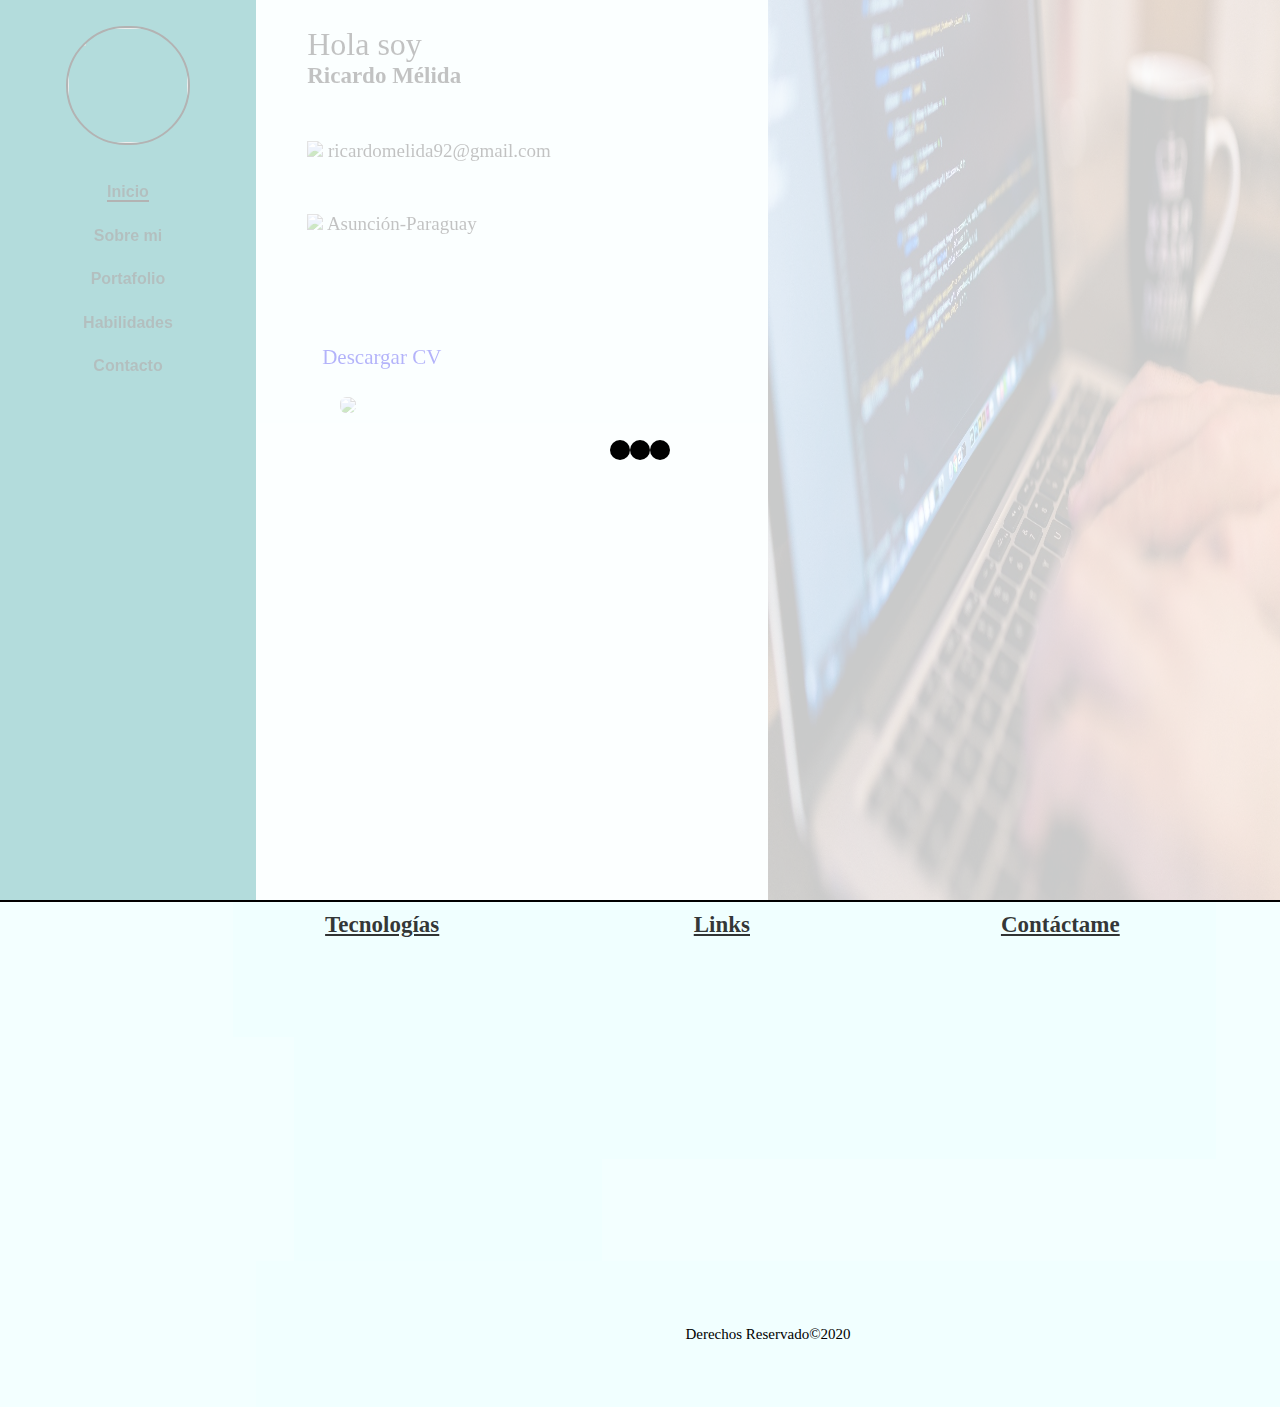
==== commit 3e6cc91c: "Se agrega evento waitme en todas las paginas" ====
--- a/index.html
+++ b/index.html
@@ -5,6 +5,7 @@
   <meta charset="utf-8" />
   <meta name="viewport" content="width=device-width, initial-scale=1.0" />
   <link rel="stylesheet" href="assets/css/styles.css" />
+  <link rel="stylesheet" href="assets/css/waitMe.min.css">
   <title>Ricardo M.</title>
 </head>
 
@@ -21,7 +22,7 @@
     <!-- Menu Principal -->
     <nav id="menu">
       <img src="assets/images/fondo.jpg">
-      
+
       <ul>
         <div id="menu-items">
           <li><a href="#" class="link">Inicio</a></li>
@@ -122,9 +123,9 @@
         <h2>Links</h2>
       </div>
       <ul>
-        <li><a href='#'>Inicio</a></li>
-        <li><a href='./views/sobreMi.html'>Sobre Mi</a></li>
-        <li><a href='./views/sobreMi.html'>Portafolio</a></li>
+        <li class="links-pages"><a href='#'>Inicio</a></li>
+        <li class="links-pages"><a href='./views/sobreMi.html'>Sobre Mi</a></li>
+        <li class="links-pages"><a href='./views/sobreMi.html'>Portafolio</a></li>
       </ul>
     </div>
 
@@ -134,9 +135,9 @@
         <h2>Contáctame</h2>
       </div>
       <ul>
-        <li><a href='#'>Asunción - Paraguay</a></li>
-        <li><a href="tel:+595991470681">+595 991470681</a></li>
-        <li><a href='mailTo: ricardomelida92@gmail.com'>ricardomelida92@gmail.com</a></li>
+        <li class="links-pages"><a href='#'>Asunción - Paraguay</a></li>
+        <li class="links-pages"><a href="tel:+595991470681">+595 991470681</a></li>
+        <li class="links-pages"><a href='mailTo: ricardomelida92@gmail.com'>ricardomelida92@gmail.com</a></li>
       </ul>
     </div>
 
@@ -147,6 +148,18 @@
   </footer>
   <script src="./assets/js/jquery-3.4.0.js"></script>
   <script src="./assets/js/main.js"></script>
+  <script src="./assets/js/scroll.js"></script>
+  <script src="./assets/js/waitMe.js"></script>
+
+  <script>
+    $('.container').waitMe({
+      effect: 'bounce'
+    });
+
+    setTimeout(() => {
+      $('.container').waitMe("hide");
+    }, 1500);
+  </script>
 </body>
 
 </html>--- a/assets/css/styles.css
+++ b/assets/css/styles.css
@@ -38,6 +38,7 @@
 header label img {
   display: block;
   margin: auto;
+  position: fixed;
 }
 
 header {
@@ -122,10 +123,12 @@
   width: 80%;
   background: rgba(240, 255, 255, 0.8);
   color: rgba(0, 0, 0, 0.8);
+  font-size: 100px;
 }
 
 #contenedor p:first-child {
   padding-top: 15%;
+  font-size: 30px;
 }
 
 #contenedor p {
@@ -136,13 +139,13 @@
 
 #contenedor #correo {
   margin: 10% 0 0 10%;
-  font-size: 12px;
-  padding-bottom: 5%;
+  font-size: 17px;
+  padding-bottom: 10%;
 }
 
 #contenedor #direccion {
   margin-left: 10%;
-  font-size: 12px;
+  font-size: 17px;
 }
 
 #contenedor #redes {
@@ -160,7 +163,7 @@
 
 #redes a {
   text-decoration: none;
-  padding: 5%;
+  padding: 2%;
 }
 
 .mover-content {
@@ -209,6 +212,16 @@
   padding: 20px 0;
 }
 
+.icons-tech a {
+  visibility: hidden;
+}
+
+.slideUp {
+  animation-name: slideUp;
+  animation-duration: 1s;
+  visibility: visible;
+}
+
 /*--------------   Links y enlaces  -----------------*/
 #links,
 #contactos {
@@ -233,6 +246,10 @@
   font-size: 16px;
 }
 
+.links-pages {
+  visibility:hidden;
+}
+
 #selec-item a{
   border-bottom: 2px solid black
 
@@ -305,7 +322,7 @@
 
   #contenedor p:first-child {
     font-size: 32px;
-    padding-top: 10%;
+    padding-top: 5%;
   }
 
   #contenedor #redes {
@@ -380,6 +397,11 @@
     width: 30%;
   }
 
+  .slideUp a{
+    padding: 5px;
+    width: 30%;
+  }
+
   #links {
     flex-basis: 30%;
   }
@@ -416,3 +438,14 @@
     border: solid 3px rgba(0, 0, 0, 0.1);
   }
 }
+
+@keyframes slideUp {
+  0% {
+    opacity: 0;
+    transform: translate(70%);
+  }
+  100% {
+    opacity: 1;
+    transform: translate(0%);
+  }
+}
--- a/assets/css/waitMe.min.css
+++ b/assets/css/waitMe.min.css
@@ -0,0 +1,6 @@
+/*
+waitMe - 1.19 [31.10.17]
+Author: vadimsva
+Github: https://github.com/vadimsva/waitMe
+*/
+.waitMe_container:not(body),body.waitMe_container .waitMe{transform:translateZ(0);backface-visibility:hidden}body.waitMe_container .waitMe{position:fixed;height:100vh}body.waitMe_container .waitMe .waitMe_content{top:50%!important;transform:none!important}.waitMe_container .waitMe{position:absolute;top:0;left:0;right:0;bottom:0;z-index:9989;text-align:center;overflow:hidden;cursor:wait}.waitMe_container .waitMe *{font-family:inherit;font-size:inherit;font-weight:initial;font-style:initial;line-height:initial;color:initial;text-decoration:initial;text-transform:initial;padding:initial;margin:initial}.waitMe_container .waitMe .waitMe_content{position:absolute;left:0;right:0;top:50%;backface-visibility:hidden}.waitMe_container .waitMe .waitMe_content.horizontal>.waitMe_progress{display:inline-block;vertical-align:middle}.waitMe_container .waitMe .waitMe_content.horizontal>.waitMe_text{display:inline-block;margin:0 0 0 20px;vertical-align:middle}.waitMe_container .waitMe .waitMe_progress{position:relative;font-size:0;line-height:0}.waitMe_container .waitMe .waitMe_progress>div{animation-fill-mode:both;display:inline-block;transform:translateZ(0);backface-visibility:hidden}.waitMe_container .waitMe .waitMe_text{position:relative;margin:20px 0 0}body.waitMe_body{overflow:hidden;height:100%}body.waitMe_body.hideMe{transition:opacity .2s ease-in-out;opacity:0}body.waitMe_body .waitMe_container:not([data-waitme_id]){position:fixed;z-index:9989;top:0;bottom:0;left:0;right:0;background:#fff}body.waitMe_body .waitMe_container:not([data-waitme_id])>div{animation-fill-mode:both;position:absolute}body.waitMe_body .waitMe_container.progress>div{width:0;height:3px;top:0;left:0;background:#000;box-shadow:-5px 0 5px 2px rgba(0,0,0,.2);animation:progress_body 7s infinite ease-out}body.waitMe_body .waitMe_container.working>div{width:10%;height:3px;top:0;left:-10%;background:#000;box-shadow:-5px 0 5px 2px rgba(0,0,0,.2);animation:working_body 2s infinite linear}body.waitMe_body .waitMe_container.progress>div:after{content:'';position:absolute;top:0;bottom:60%;right:0;width:60px;border-radius:50%;opacity:.5;transform:rotate(3deg);box-shadow:#000 1px 0 6px 1px}body.waitMe_body .waitMe_container.img>div{width:100%;height:100%;text-align:center;background-position:center!important;background-repeat:no-repeat!important}body.waitMe_body .waitMe_container.text>div{width:100%;top:45%;text-align:center}@keyframes progress_body{0%{width:0}100%{width:100%}}@keyframes working_body{0%{left:-10%}100%{left:100%}}.waitMe_container .waitMe_progress.bounce>div{width:20px;height:20px;border-radius:50%;animation:bounce 1.4s infinite ease-in-out}.waitMe_container .waitMe_progress.bounce .waitMe_progress_elem1{animation-delay:-.32s}.waitMe_container .waitMe_progress.bounce .waitMe_progress_elem2{animation-delay:-.16s}@keyframes bounce{0%,100%,80%{transform:scale(0)}40%{transform:scale(1)}}.waitMe_container .waitMe_progress.rotateplane>div{width:30px;height:30px;animation:rotateplane 1.2s infinite ease-in-out;backface-visibility:visible}@keyframes rotateplane{0%{transform:perspective(120px)}50%{transform:perspective(120px) rotateY(180deg)}100%{transform:perspective(120px) rotateY(180deg) rotateX(180deg)}}.waitMe_container .waitMe_progress.stretch{height:60px}.waitMe_container .waitMe_progress.stretch>div{width:1px;height:100%;margin:0 4px;animation:stretch 1.2s infinite ease-in-out}.waitMe_container .waitMe_progress.stretch .waitMe_progress_elem2{animation-delay:-1.1s}.waitMe_container .waitMe_progress.stretch .waitMe_progress_elem3{animation-delay:-1s}.waitMe_container .waitMe_progress.stretch .waitMe_progress_elem4{animation-delay:-.9s}.waitMe_container .waitMe_progress.stretch .waitMe_progress_elem5{animation-delay:-.8s}@keyframes stretch{0%,100%,40%{transform:scaleY(.4)}20%{transform:scaleY(1)}}.waitMe_container .waitMe_progress.orbit{width:40px;height:40px;margin:auto;position:relative}.waitMe_container .waitMe_progress.orbit>div{width:100%;height:100%;margin:auto;top:0;left:0;position:absolute;animation:orbit_rotate 2s infinite linear}.waitMe_container .waitMe_progress.orbit>div>div{width:50%;height:50%;border-radius:50%;top:10%;left:10%;position:absolute;animation:orbit 2s infinite ease-in-out}.waitMe_container .waitMe_progress.orbit .waitMe_progress_elem2>div{top:auto;bottom:10%;left:auto;right:10%;animation-delay:-1s}@keyframes orbit_rotate{0%{transform:rotate(0)}100%{transform:rotate(360deg)}}@keyframes orbit{0%,100%{transform:scale(0)}50%{transform:scale(1)}}.waitMe_container .waitMe_progress.roundBounce{width:60px;height:60px;margin:auto}.waitMe_container .waitMe_progress.roundBounce>div{width:24%;height:24%;border-radius:50%;position:absolute;animation:roundBounce 1.2s infinite ease-in-out}.waitMe_container .waitMe_progress.roundBounce .waitMe_progress_elem1{top:0;left:0}.waitMe_container .waitMe_progress.roundBounce .waitMe_progress_elem2{top:0;right:0}.waitMe_container .waitMe_progress.roundBounce .waitMe_progress_elem3{bottom:0;right:0}.waitMe_container .waitMe_progress.roundBounce .waitMe_progress_elem4{bottom:0;left:0}.waitMe_container .waitMe_progress.roundBounce .waitMe_progress_elem5{top:-3%;left:50%;margin-top:-12%;margin-left:-12%;animation-delay:-1.1s}.waitMe_container .waitMe_progress.roundBounce .waitMe_progress_elem6{top:50%;right:-3%;margin-top:-12%;margin-right:-12%}.waitMe_container .waitMe_progress.roundBounce .waitMe_progress_elem7{bottom:-3%;left:50%;margin-bottom:-12%;margin-left:-12%}.waitMe_container .waitMe_progress.roundBounce .waitMe_progress_elem8{top:50%;left:-3%;margin-top:-12%;margin-left:-12%}.waitMe_container .waitMe_progress.roundBounce .waitMe_progress_elem9{top:0;right:0;animation-delay:-1s}.waitMe_container .waitMe_progress.roundBounce .waitMe_progress_elem2{animation-delay:-.9s}.waitMe_container .waitMe_progress.roundBounce .waitMe_progress_elem6{animation-delay:-.8s}.waitMe_container .waitMe_progress.roundBounce .waitMe_progress_elem10{bottom:0;right:0;animation-delay:-.7s}.waitMe_container .waitMe_progress.roundBounce .waitMe_progress_elem3{animation-delay:-.6s}.waitMe_container .waitMe_progress.roundBounce .waitMe_progress_elem7{animation-delay:-.5s}.waitMe_container .waitMe_progress.roundBounce .waitMe_progress_elem11{bottom:0;left:0;animation-delay:-.4s}.waitMe_container .waitMe_progress.roundBounce .waitMe_progress_elem4{animation-delay:-.3s}.waitMe_container .waitMe_progress.roundBounce .waitMe_progress_elem8{animation-delay:-.2s}.waitMe_container .waitMe_progress.roundBounce .waitMe_progress_elem12{top:0;left:0;animation-delay:-.1s}@keyframes roundBounce{0%,100%,80%{transform:scale(0)}40%{transform:scale(1)}}.waitMe_container .waitMe_progress.win8{width:40px;height:40px;margin:auto}.waitMe_container .waitMe_progress.win8>div{width:100%;height:100%;opacity:0;position:absolute;margin:auto;left:0;right:0;transform:rotate(225deg);animation:win8 5.5s infinite}.waitMe_container .waitMe_progress.win8>div>div{width:15%;height:15%;border-radius:50%;position:absolute}.waitMe_container .waitMe_progress.win8 .waitMe_progress_elem2{animation-delay:.24s}.waitMe_container .waitMe_progress.win8 .waitMe_progress_elem3{animation-delay:.48s}.waitMe_container .waitMe_progress.win8 .waitMe_progress_elem4{animation-delay:.72s}.waitMe_container .waitMe_progress.win8 .waitMe_progress_elem5{animation-delay:.96s}@keyframes win8{0%{transform:rotate(225deg);animation-timing-function:ease-out}7%{opacity:1;transform:rotate(345deg);animation-timing-function:linear}30%{transform:rotate(455deg);animation-timing-function:ease-in-out}39%{transform:rotate(690deg);animation-timing-function:linear}70%{opacity:1;transform:rotate(815deg);animation-timing-function:ease-out}75%{transform:rotate(945deg);animation-timing-function:ease-out}100%,76%{opacity:0;transform:rotate(945deg)}}.waitMe_container .waitMe_progress.win8_linear{margin:auto;width:150px;height:6px}.waitMe_container .waitMe_progress.win8_linear>div{width:100%;height:100%;left:0;opacity:0;position:absolute;animation:win8_linear 3s infinite}.waitMe_container .waitMe_progress.win8_linear>div>div{width:4%;height:100%;border-radius:50%}.waitMe_container .waitMe_progress.win8_linear .waitMe_progress_elem2{animation-delay:.3s}.waitMe_container .waitMe_progress.win8_linear .waitMe_progress_elem3{animation-delay:.6s}.waitMe_container .waitMe_progress.win8_linear .waitMe_progress_elem4{animation-delay:.9s}.waitMe_container .waitMe_progress.win8_linear .waitMe_progress_elem5{animation-delay:1.2s}@keyframes win8_linear{0%,100%{transform:translateX(0);animation-timing-function:ease-out}10%{opacity:1;transform:translateX(33.333%);animation-timing-function:linear}50%{opacity:1;transform:translateX(53.333%);animation-timing-function:ease-in-out}60%{opacity:0;transform:translateX(86.666%)}}.waitMe_container .waitMe_progress.ios{margin:auto;width:40px;height:40px}.waitMe_container .waitMe_progress.ios>div{width:10%;height:26%;position:absolute;left:44.5%;top:37%;opacity:0;border-radius:50px;box-shadow:0 0 3px rgba(0,0,0,.2);animation:ios 1s infinite linear}.waitMe_container .waitMe_progress.ios .waitMe_progress_elem1{transform:rotate(0) translate(0,-142%);animation-delay:0s}.waitMe_container .waitMe_progress.ios .waitMe_progress_elem2{transform:rotate(30deg) translate(0,-142%);animation-delay:-.9167s}.waitMe_container .waitMe_progress.ios .waitMe_progress_elem3{transform:rotate(60deg) translate(0,-142%);animation-delay:-.833s}.waitMe_container .waitMe_progress.ios .waitMe_progress_elem4{transform:rotate(90deg) translate(0,-142%);animation-delay:-.75s}.waitMe_container .waitMe_progress.ios .waitMe_progress_elem5{transform:rotate(120deg) translate(0,-142%);animation-delay:-.667s}.waitMe_container .waitMe_progress.ios .waitMe_progress_elem6{transform:rotate(150deg) translate(0,-142%);animation-delay:-.5833s}.waitMe_container .waitMe_progress.ios .waitMe_progress_elem7{transform:rotate(180deg) translate(0,-142%);animation-delay:-.5s}.waitMe_container .waitMe_progress.ios .waitMe_progress_elem8{transform:rotate(210deg) translate(0,-142%);animation-delay:-.41667s}.waitMe_container .waitMe_progress.ios .waitMe_progress_elem9{transform:rotate(240deg) translate(0,-142%);animation-delay:-.333s}.waitMe_container .waitMe_progress.ios .waitMe_progress_elem10{transform:rotate(270deg) translate(0,-142%);animation-delay:-.25s}.waitMe_container .waitMe_progress.ios .waitMe_progress_elem11{transform:rotate(300deg) translate(0,-142%);animation-delay:-.1667s}.waitMe_container .waitMe_progress.ios .waitMe_progress_elem12{transform:rotate(330deg) translate(0,-142%);animation-delay:-.0833s}@keyframes ios{0%{opacity:1}100%{opacity:.25}}.waitMe_container .waitMe_progress.facebook{margin:auto}.waitMe_container .waitMe_progress.facebook>div{width:6px;height:25px;margin-left:3px;border-radius:20px;transform:scaleY(.7);opacity:.1;animation:facebook 1.3s infinite ease-in-out}.waitMe_container .waitMe_progress.facebook>.waitMe_progress_elem1{animation-delay:.2s;transform:scaleY(.7)}.waitMe_container .waitMe_progress.facebook>.waitMe_progress_elem2{animation-delay:.4s;transform:scaleY(.85)}.waitMe_container .waitMe_progress.facebook>.waitMe_progress_elem3{animation-delay:.6s;transform:scaleY(1)}@keyframes facebook{0%,100%{transform:scaleY(.7);opacity:.1}50%{transform:scaleY(1);opacity:1}}.waitMe_container .waitMe_progress.rotation>div{width:60px;height:60px;margin:auto;border-radius:100%;border-width:6px;border-style:solid;border-left-color:transparent!important;border-right-color:transparent!important;border-bottom-color:transparent!important;animation:rotation 1s infinite linear}@keyframes rotation{0%{transform:rotate(0)}100%{transform:rotate(360deg)}}.waitMe_container .waitMe_progress.timer{width:40px;height:40px;margin:auto;border-width:2px;border-style:solid;border-radius:50%;box-sizing:border-box;position:relative;text-indent:-9999px}.waitMe_container .waitMe_progress.timer>.waitMe_progress_elem1,.waitMe_container .waitMe_progress.timer>.waitMe_progress_elem2{border-radius:3px;position:absolute;width:2px;height:48%;left:50%;top:50%;margin-left:-1px;margin-top:-1px;animation:timer 1.25s infinite linear;transform-origin:1px 1px}.waitMe_container .waitMe_progress.timer>.waitMe_progress_elem2{height:40%;animation:timer 15s infinite linear}@keyframes timer{0%{transform:rotate(0)}100%{transform:rotate(360deg)}}.waitMe_container .waitMe_progress.pulse{width:30px;height:30px;margin:auto;position:relative}.waitMe_container .waitMe_progress.pulse>div{margin:auto;top:0;left:0;right:0;bottom:0;border-width:3px;border-style:solid;border-radius:50%;position:absolute;opacity:0;animation:pulsate 1s infinite ease-out}@keyframes pulsate{0%{transform:scale(.1);opacity:0}50%{opacity:1}100%{transform:scale(1.2);opacity:0}}.waitMe_container .waitMe_progress.progressBar{width:200px;height:20px;margin:auto;background:rgba(0,0,0,.1);padding:5px;border-radius:20px;line-height:0;max-width:100%}.waitMe_container .waitMe_progress.progressBar>div{width:100%;height:100%;overflow:hidden;border-radius:20px;background-size:50px 50px;box-shadow:inset 0 2px 9px rgba(255,255,255,.3),inset 0 -2px 6px rgba(0,0,0,.4);background-image:linear-gradient(-45deg,rgba(240,240,240,.4) 26%,transparent 25%,transparent 51%,rgba(240,240,240,.4) 50%,rgba(240,240,240,.4) 76%,transparent 75%,transparent);animation:progressBar 2s linear infinite}@keyframes progressBar{0%{background-position:0 0}100%{background-position:50px 50px}}.waitMe_container .waitMe_progress.bouncePulse>div{width:20px;height:20px;margin-right:1px;display:inline-block;border-radius:50%;transform:scale(.5);animation:bouncePulse 1.4s infinite ease-in-out}.waitMe_container .waitMe_progress.bouncePulse>.waitMe_progress_elem1,.waitMe_container .waitMe_progress.bouncePulse>.waitMe_progress_elem3{animation-delay:.1s}.waitMe_container .waitMe_progress.bouncePulse>.waitMe_progress_elem2{animation-delay:.4s}@keyframes bouncePulse{0%,100%,80%{transform:scale(.5)}40%{transform:scale(1)}}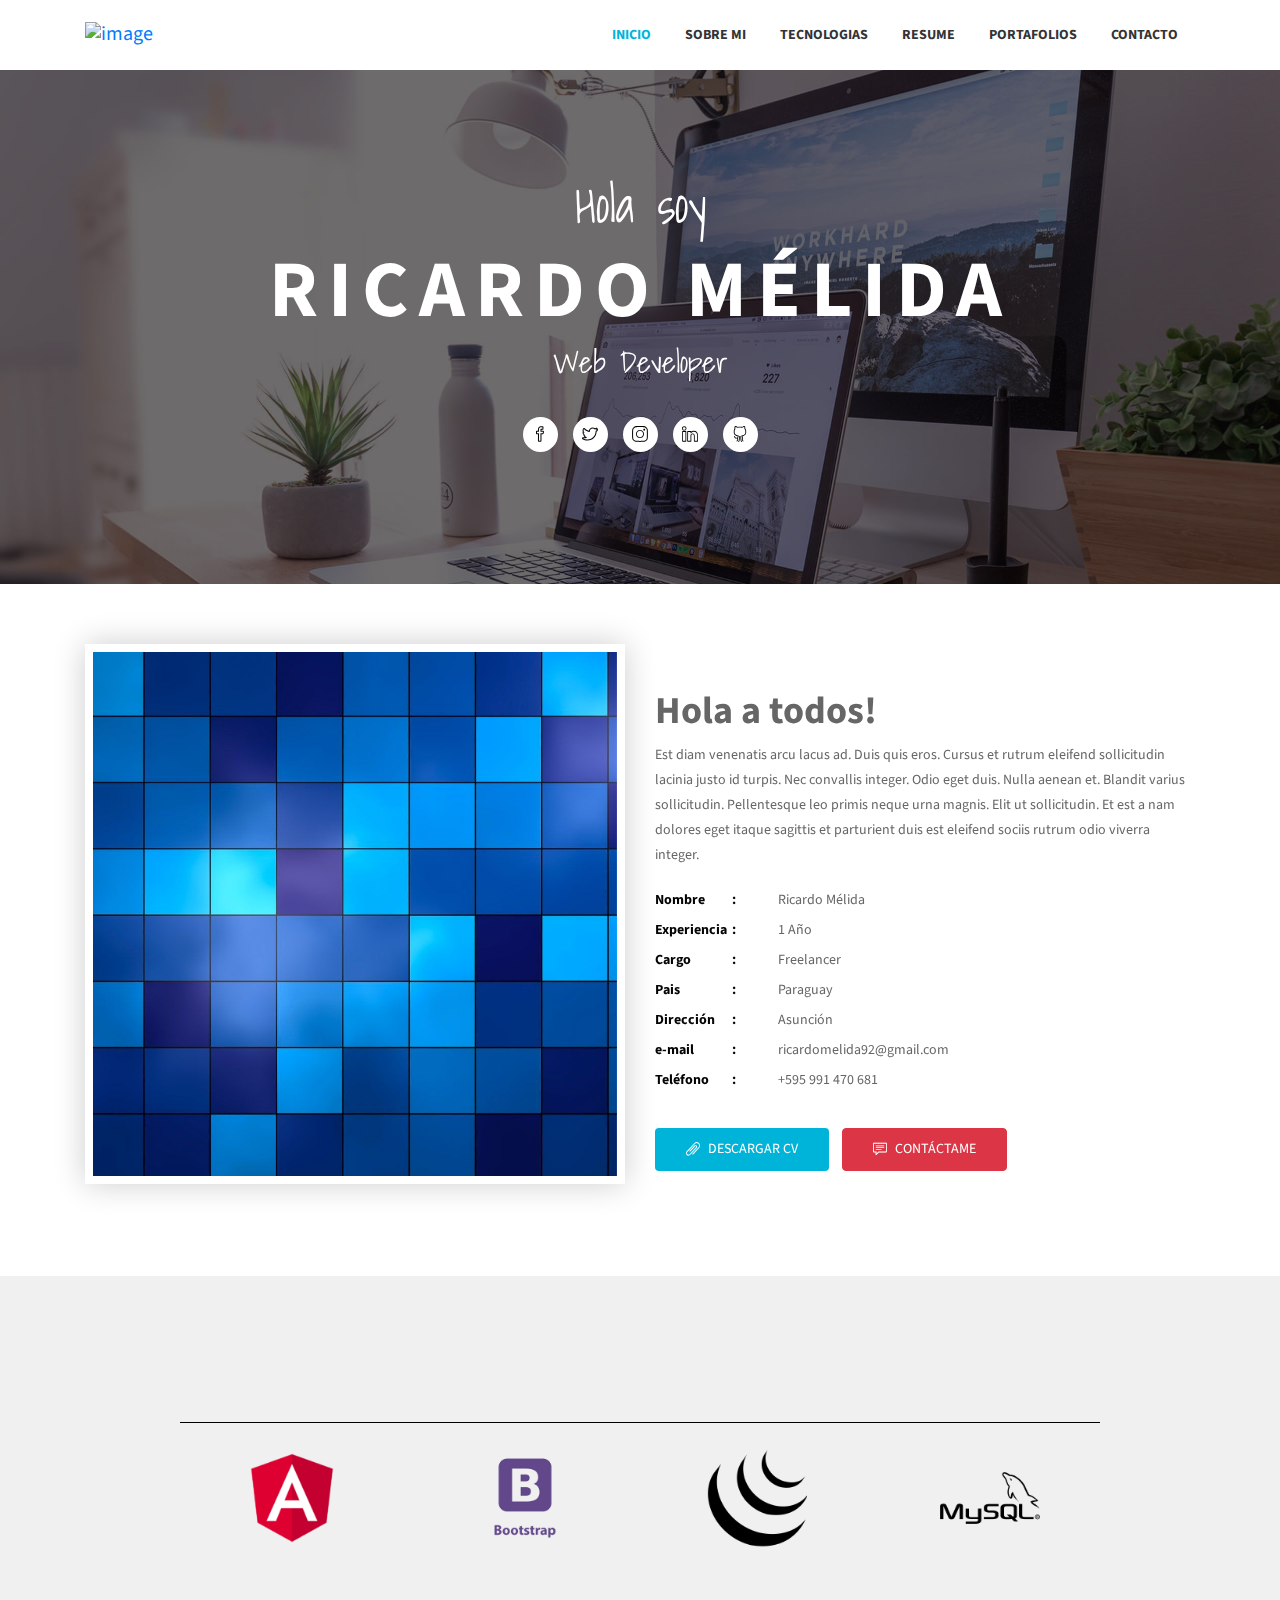
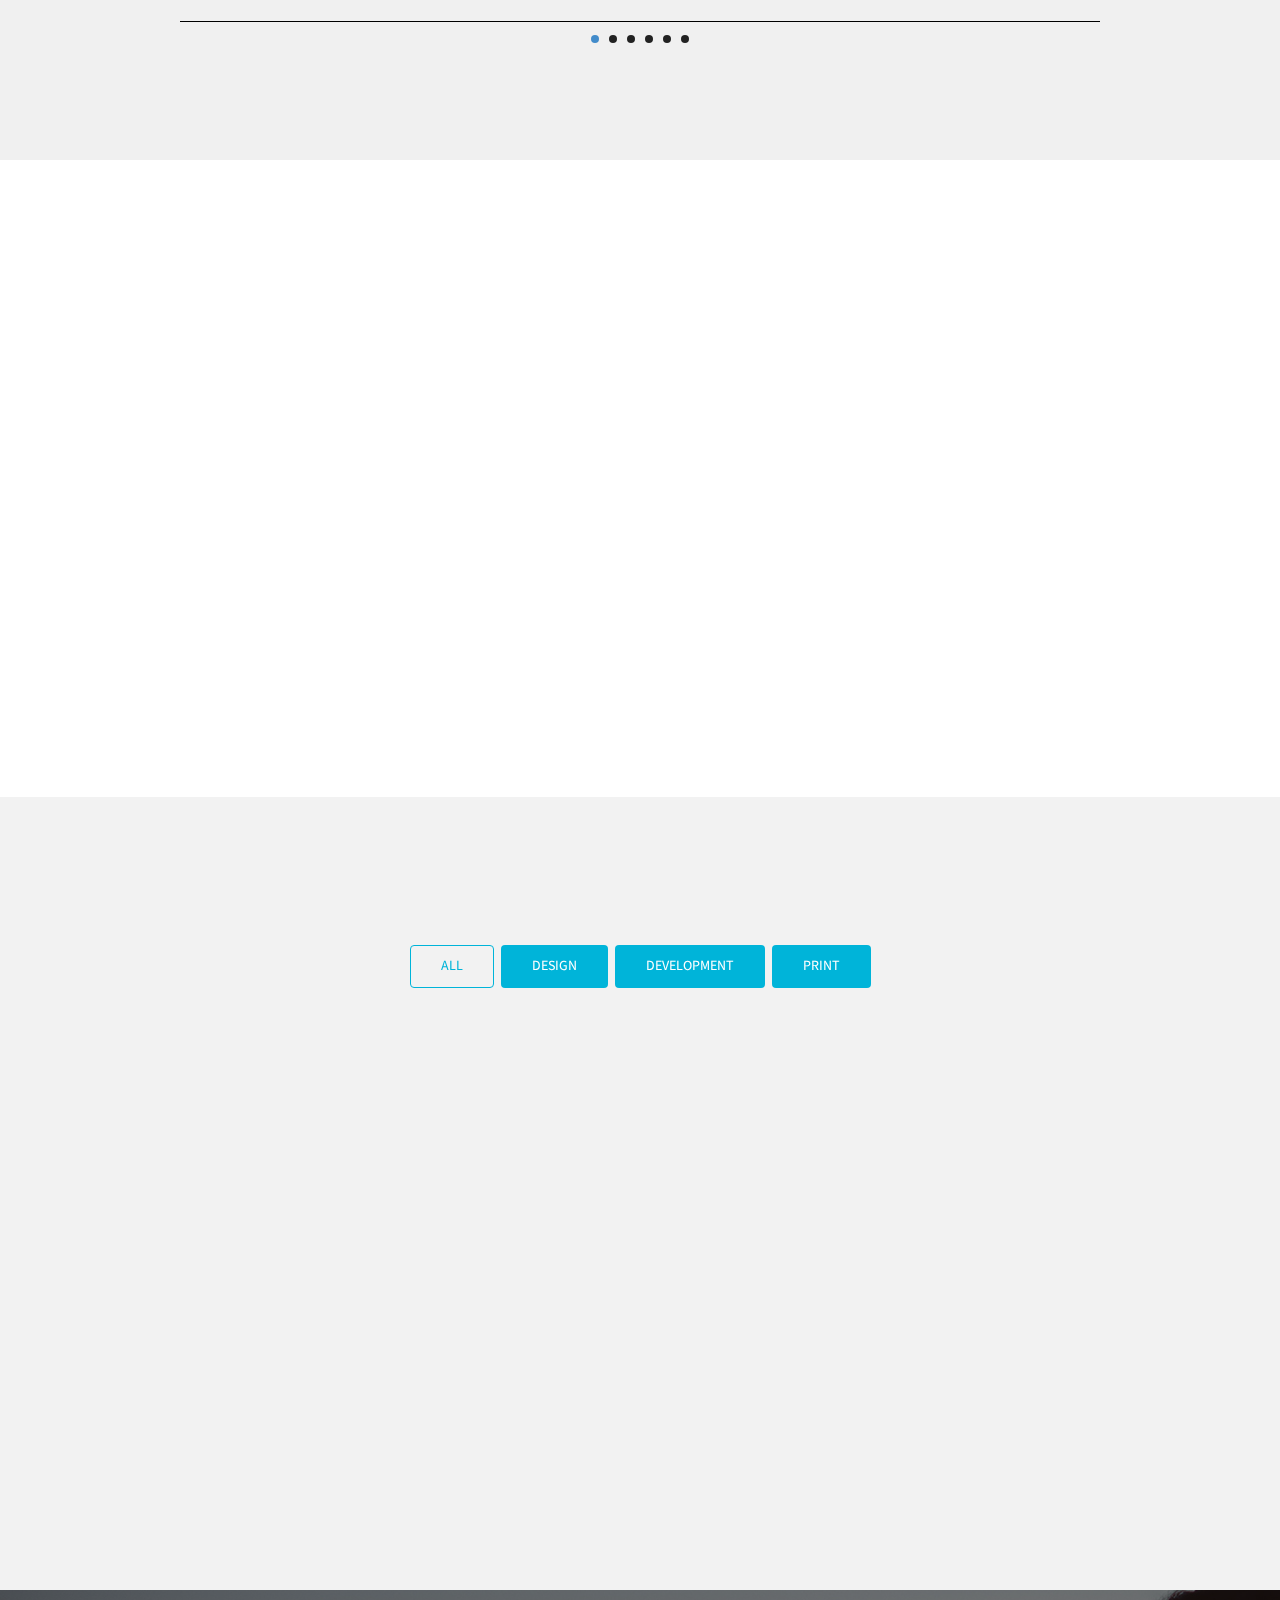
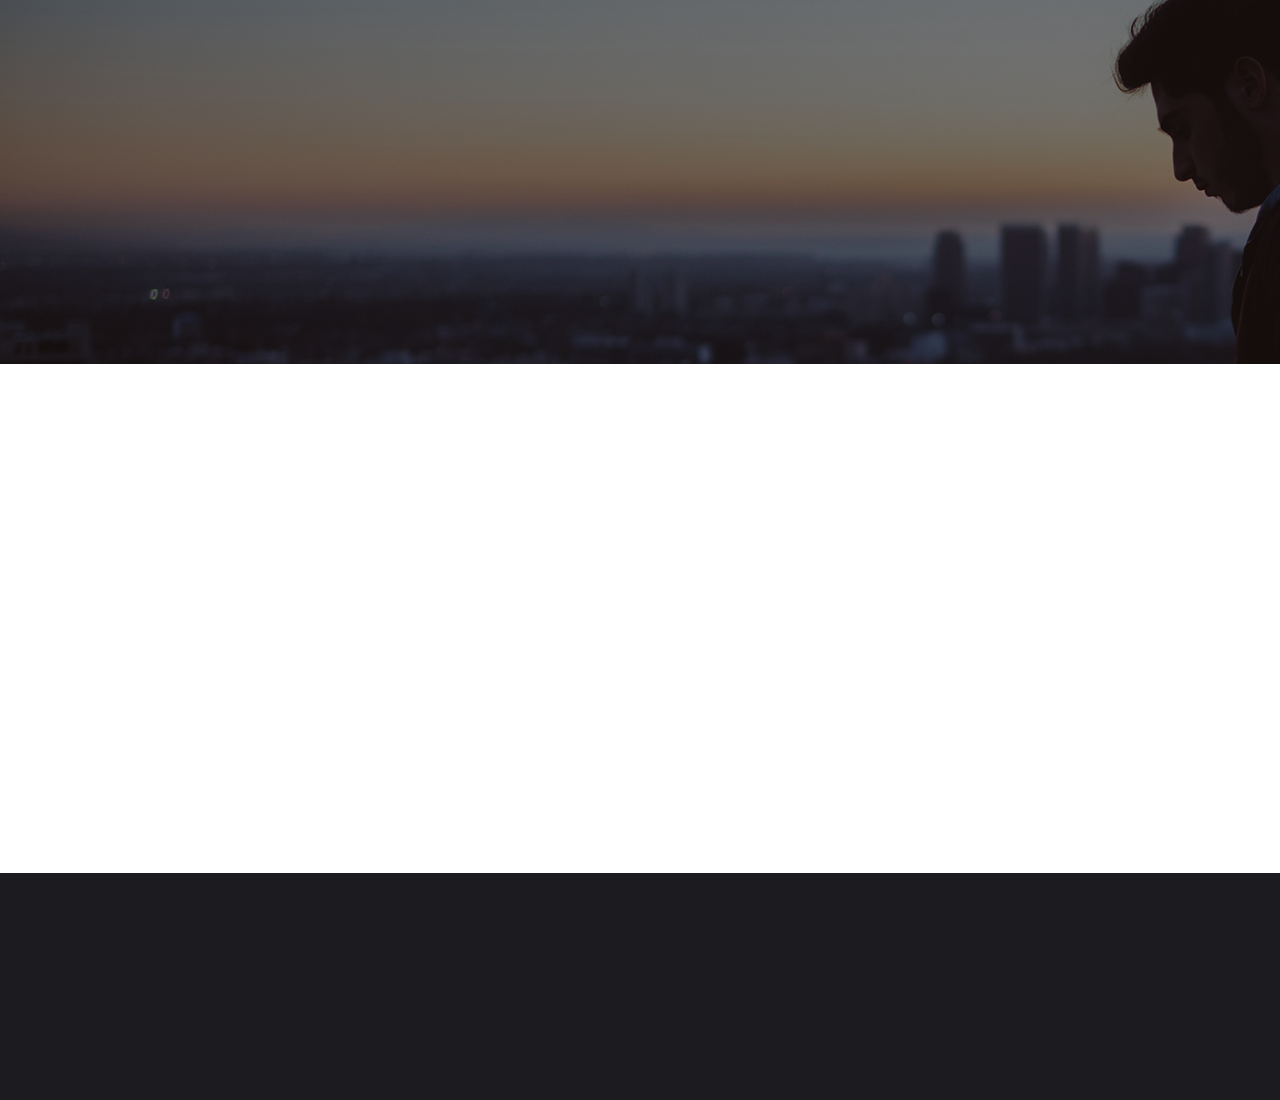
==== commit f4bc3756: "se modifica portafolio" ====
--- a/index.html
+++ b/index.html
@@ -1,165 +1,576 @@
-<!DOCTYPE HTML>
+<!DOCTYPE html>
 <html lang="es">
 
 <head>
-  <meta charset="utf-8" />
-  <meta name="viewport" content="width=device-width, initial-scale=1.0" />
-  <link rel="stylesheet" href="assets/css/styles.css" />
-  <link rel="stylesheet" href="assets/css/waitMe.min.css">
+  <!-- Required meta tags -->
+  <meta charset="utf-8">
+  <meta name="viewport" content="width=device-width, initial-scale=1, shrink-to-fit=no">
+
   <title>Ricardo M.</title>
+
+  <!-- Bootstrap CSS -->
+  <link rel="stylesheet" type="text/css" href="assets/css/bootstrap.min.css">
+  <!-- Fonts -->
+  <link rel="stylesheet" type="text/css" href="assets/fonts/font-awesome.min.css">
+  <!-- Icon -->
+  <link rel="stylesheet" type="text/css" href="assets/fonts/simple-line-icons.css">
+  <!-- Slicknav -->
+  <link rel="stylesheet" type="text/css" href="assets/css/slicknav.css">
+  <!-- Nivo Lightbox -->
+  <link rel="stylesheet" type="text/css" href="assets/css/nivo-lightbox.css">
+  <!-- Animate -->
+  <link rel="stylesheet" type="text/css" href="assets/css/animate.css">
+  <!-- Main Style -->
+  <link rel="stylesheet" type="text/css" href="assets/css/main.css">
+  <!-- Responsive Style -->
+  <link rel="stylesheet" type="text/css" href="assets/css/responsive.css">
+
+  <link rel="stylesheet" href="assets/css/lightslider.css">
+
+
 </head>
 
 <body>
-  <div class="container">
-    <!-- Icono del menu -->
-    <header>
-      <input type="checkbox" id="icono-menu">
-      <label for="icono-menu">
-        <img src="assets/images/icono_menu.png" alt="icono" width="50" />
-      </label>
-    </header>
-
-    <!-- Menu Principal -->
-    <nav id="menu">
-      <img src="assets/images/fondo.jpg">
-
-      <ul>
-        <div id="menu-items">
-          <li><a href="#" class="link">Inicio</a></li>
-          <li><a href="views/sobreMi.html" class="link">Sobre mi</a></li>
-          <li><a href="views/portafolio.html" class="link">Portafolio</a></li>
-          <li><a href="views/habilidades.html" class="link">Habilidades</a></li>
-          <li><a href="views/contacto.html" class="link">Contacto</a></li>
-        </div>
+
+  <!-- Header Area wrapper Starts -->
+  <header id="header-wrap">
+    <!-- Navbar Start -->
+    <nav class="navbar navbar-expand-lg fixed-top scrolling-navbar indigo">
+      <div class="container">
+        <!-- Brand and toggle get grouped for better mobile display -->
+        <div class="navbar-header">
+          <button class="navbar-toggler" type="button" data-toggle="collapse" data-target="#main-navbar"
+            aria-controls="main-navbar" aria-expanded="false" aria-label="Toggle navigation">
+            <span class="navbar-toggler-icon"></span>
+            <span class="icon-menu"></span>
+            <span class="icon-menu"></span>
+            <span class="icon-menu"></span>
+          </button>
+          <a href="index.html" class="navbar-brand"><img src="" alt="image"></a>
+        </div>
+        <div class="collapse navbar-collapse" id="main-navbar">
+          <ul class="onepage-nev navbar-nav mr-auto w-100 justify-content-end clearfix">
+            <li class="nav-item active">
+              <a class="nav-link" href="#hero-area">
+                Inicio
+              </a>
+            </li>
+            <li class="nav-item">
+              <a class="nav-link" href="#about">
+                Sobre Mi
+              </a>
+            </li>
+            <li class="nav-item">
+              <a class="nav-link" href="#services">
+                Tecnologias
+              </a>
+            </li>
+            <li class="nav-item">
+              <a class="nav-link" href="#resume">
+                Resume
+              </a>
+            </li>
+            <li class="nav-item">
+              <a class="nav-link" href="#portfolios">
+                Portafolios
+              </a>
+            </li>
+            <li class="nav-item">
+              <a class="nav-link" href="#contact">
+                Contacto
+              </a>
+            </li>
+          </ul>
+        </div>
+      </div>
+
+      <!-- Mobile Menu Start -->
+      <ul class="onepage-nev mobile-menu">
+        <li>
+          <a href="#home">Inicio</a>
+        </li>
+        <li>
+          <a href="#about">Sobre Mi</a>
+        </li>
+        <li>
+          <a href="#services">Tecnologias</a>
+        </li>
+        <li>
+          <a href="#resume">Resume</a>
+        </li>
+        <li>
+          <a href="#portfolio">Portafolios</a>
+        </li>
+        <li>
+          <a href="#contact">Contacto</a>
+        </li>
       </ul>
+      <!-- Mobile Menu End -->
     </nav>
-
-    <!-- Contenedor de la presentacion -->
-
-    <div id="contenedor">
-      <p>
-        Hola soy
-      </p>
-      <p>
-        <strong>Ricardo Mélida</strong>
-      </p>
-
-      <div id="correo">
-        <span>
-          <img src="assets/images/correo.png" width="15">
-          ricardomelida92@gmail.com
-        </span>
-      </div>
-
-      <div id="direccion">
-        <span>
-          <img src="assets/images/ubicacion.png" width="15">
-          Asunción-Paraguay
-        </span>
-      </div>
-
-      <div id="redes">
-        <a href="https://github.com/rickyMelida" target="_blank">
-          <img src="assets/images/github.png">
-        </a>
-
-        <a href="https://www.facebook.com/ricardo.melida" target="_blank">
-          <img src="assets/images/facebook.png" alt="">
-        </a>
-
-        <a href="https://twitter.com/MelidaRicardo" target="_blank">
-          <img src="assets/images/twitter.png" alt="">
-        </a>
-      </div>
-
-      <div id='cv'>
-        <p class="cv-p"><a href='./assets/CV.pdf' download="CV">Descargar CV</a></p>
-      </div>
-
-    </div>
-
-    <div id="images">
-      <div class="section-image">
-        <img id="img_2" src="./assets/images/programacion.jpg">
+    <!-- Navbar End -->
+
+    <!-- Hero Area Start -->
+    <div id="hero-area" class="hero-area-bg">
+      <div class="overlay"></div>
+      <div class="container">
+        <div class="row">
+          <div class="col-md-12 col-sm-12 text-center">
+            <div class="contents">
+              <h5 class="script-font wow fadeInUp" data-wow-delay="0.2s">Hola soy </h5>
+              <h2 class="head-title wow fadeInUp" data-wow-delay="0.4s">Ricardo Mélida</h2>
+              <p class="script-font wow fadeInUp" data-wow-delay="0.6s">Web Developer</p>
+              <ul class="social-icon wow fadeInUp" data-wow-delay="0.8s">
+                <li>
+                  <a class="facebook" href="#"><i class="icon-social-facebook"></i></a>
+                </li>
+                <li>
+                  <a class="twitter" href="#"><i class="icon-social-twitter"></i></a>
+                </li>
+                <li>
+                  <a class="instagram" href="#"><i class="icon-social-instagram"></i></a>
+                </li>
+                <li>
+                  <a class="linkedin" href="#"><i class="icon-social-linkedin"></i></a>
+                </li>
+                <li>
+                  <a class="github" href="#"><i class="icon-social-github"></i></a>
+                </li>
+              </ul>
+            </div>
+          </div>
+        </div>
+      </div>
+    </div>
+    <!-- Hero Area End -->
+
+  </header>
+  <!-- Header Area wrapper End -->
+
+  <!-- About Section Start -->
+  <section id="about" class="section-padding">
+    <div class="container">
+      <div class="row">
+        <div class="col-lg-6 col-md-6 col-sm-12 col-xs-12">
+          <div class="img-thumb wow fadeInLeft" data-wow-delay="0.3s">
+            <img class="img-fluid" src="assets/img/about/bg.jpg" alt="">
+          </div>
+        </div>
+        <div class="col-lg-6 col-md-6 col-sm-12 col-xs-12">
+          <div class="profile-wrapper wow fadeInRight" data-wow-delay="0.3s">
+            <h3>Hola a todos!</h3>
+            <p>
+              Est diam venenatis arcu lacus ad. Duis quis eros. Cursus et rutrum eleifend sollicitudin lacinia justo id
+              turpis. Nec convallis integer. Odio eget duis. Nulla aenean et. Blandit varius sollicitudin. Pellentesque
+              leo primis neque urna magnis. Elit ut sollicitudin. Et est a nam dolores eget itaque sagittis et
+              parturient duis est eleifend sociis rutrum odio viverra integer.
+            </p>
+            <div class="about-profile">
+              <ul class="admin-profile">
+                <li><span class="pro-title"> Nombre </span> <span class="pro-detail">Ricardo Mélida</span></li>
+                <li><span class="pro-title"> Experiencia </span> <span class="pro-detail">1 Año</span></li>
+                <li><span class="pro-title"> Cargo </span> <span class="pro-detail">Freelancer</span></li>
+                <li><span class="pro-title"> Pais </span> <span class="pro-detail">Paraguay</span></li>
+                <li><span class="pro-title"> Dirección </span> <span class="pro-detail">Asunción</span></li>
+                <li><span class="pro-title"> e-mail </span> <span class="pro-detail">ricardomelida92@gmail.com</span></li>
+                <li><span class="pro-title"> Teléfono </span> <span class="pro-detail">+595 991 470 681</span></li>
+              </ul>
+            </div>
+            <a href="#" class="btn btn-common"><i class="icon-paper-clip"></i> Descargar CV</a>
+            <a href="#" class="btn btn-danger"><i class="icon-speech"></i> Contáctame</a>
+          </div>
+        </div>
+      </div>
+    </div>
+  </section>
+  <!-- About Section End -->
+
+  <!-- Slider Tech Start -->
+  <section id="services" class="services section-padding">
+    <h2 class="section-title wow flipInX" data-wow-delay="0.4s">Tecnologias</h2>
+    <div class="container">
+      <div class="row my-5">
+        <div class="col-md-10 offset-md-1">
+          <div class="item">
+            <ul id="content-slider" class="content-slider">
+              <li>
+                <img src="./assets//img/techs/angular.png" width="100">
+              </li>
+              <li>
+                <img src="./assets//img/techs/bootstrap.png" width="100">
+              </li>
+              <li>
+                <img src="./assets//img/techs/jquery.png" width="100">
+              </li>
+              <li>
+                <img src="./assets//img/techs/mysql.png" width="100">
+              </li>
+              <li>
+                <img src="./assets//img/techs/php.png" width="100">
+              </li>
+              <li>
+                <img src="./assets//img/techs/typescript.png" width="100">
+              </li>
+            </ul>
+          </div>
+        </div>
+      </div>
+    </div>
+
+  </section>
+  <!-- Slider Tech End -->
+
+
+  <!-- Resume Section Start -->
+  <div id="resume" class="section-padding">
+    <div class="container">
+      <div class="row">
+        <div class="col-lg-6 col-md-6 col-sm-6">
+          <div class="education wow fadeInRight" data-wow-delay="0.3s">
+            <ul class="timeline">
+              <li>
+                <i class="icon-graduation"></i>
+                <h2 class="timelin-title">Formación Profesional</h2>
+              </li>
+              <li>
+                <div class="content-text">
+                  <h3 class="line-title">Téc. Sup. Mecatónica - SNPP-CTFP</h3>
+                  <span>2015 - 2017</span>
+                  <p class="line-text">
+                    Expenses as material breeding insisted building to in. Continual so distrusts
+                    pronounce by unwilling listening. Thing do taste on we manor.
+                  </p>
+                </div>
+              </li>
+              <li>
+                <div class="content-text">
+                  <h3 class="line-title">Angular & Firebase - Udemy</h3>
+                  <span>2020</span>
+                  <p class="line-text">
+                    Expenses as material breeding insisted building to in. Continual so distrusts
+                    pronounce by unwilling listening. Thing do taste on we manor.
+                  </p>
+                </div>
+              </li>
+              <li>
+                <div class="content-text">
+                  <h3 class="line-title">Arquitectura de Software - Udemy</h3>
+                  <span>Actualmente</span>
+                  <p class="line-text">
+                    Expenses as material breeding insisted building to in. Continual so distrusts
+                    pronounce by unwilling listening. Thing do taste on we manor.
+                  </p>
+                </div>
+              </li>
+            </ul>
+          </div>
+        </div>
+        <div class="col-lg-6 col-md-6 col-sm-6">
+          <div class="experience wow fadeInRight" data-wow-delay="0.6s">
+            <ul class="timeline">
+              <li>
+                <i class="icon-briefcase"></i>
+                <h2 class="timelin-title">Experiencia</h2>
+              </li>
+              <li>
+                <div class="content-text">
+                  <h3 class="line-title">Art Director - Tesla Inc.</h3>
+                  <span>Jan 2018 - Present</span>
+                  <p class="line-text">Expenses as material breeding insisted building to in. Continual so distrusts
+                    pronounce by unwilling listening. Thing do taste on we manor.</p>
+                </div>
+              </li>
+              <li>
+                <div class="content-text">
+                  <h3 class="line-title">UX/UI Designer - Samsung</h3>
+                  <span>Nov 2016 - Dec 2017</span>
+                  <p class="line-text">Expenses as material breeding insisted building to in. Continual so distrusts
+                    pronounce by unwilling listening. Thing do taste on we manor.</p>
+                </div>
+              </li>
+              <li>
+                <div class="content-text">
+                  <h3 class="line-title">Intern UI Designer - UIdeck</h3>
+                  <span>Mar 2015 - Oct 2016</span>
+                  <p class="line-text">Expenses as material breeding insisted building to in. Continual so distrusts
+                    pronounce by unwilling listening. Thing do taste on we manor.</p>
+                </div>
+              </li>
+            </ul>
+          </div>
+        </div>
       </div>
     </div>
   </div>
-
-  <div class='clearfix'></div>
-
-  <div class="apartados">
-
-    <!--Tecnologias conocidas-->
-    <div id="tecnologias">
-      <div class='titulos'>
-        <h2>Tecnologías</h2>
-      </div>
-      <div class="iconos-tecnologia">
-        <div class="icons-tech">
-          <a href='https://angular.io/' target="_blank"><img src='./assets/images/angular.png' /></a>
-        </div>
-        <div class="icons-tech">
-          <a href='https://getbootstrap.com/' target="_blank"><img src='./assets/images/bootstrap.png' /></a>
-        </div>
-        <div class="icons-tech">
-          <a href='https://jquery.com/' target="_blank"><img src='./assets/images/jquery.png' /></a>
-        </div>
-        <div class="icons-tech">
-          <a href='https://www.mysql.com/' target="_blank"><img src='./assets/images/mysql.png' /></a>
-        </div>
-        <div class="icons-tech">
-          <a href='https://www.typescriptlang.org/' target="_blank"><img src='./assets/images/typescript.png' /></a>
-        </div>
-        <div class="icons-tech">
-          <a href='https://www.php.net/' target="_blank"><img src='./assets/images/php.png' /></a>
-        </div>
-      </div>
-
-    </div>
-
-    <!-- Links de portafolios y acerca de Mi -->
-    <div id='links'>
-      <div class='titulos'>
-        <h2>Links</h2>
-      </div>
-      <ul>
-        <li class="links-pages"><a href='#'>Inicio</a></li>
-        <li class="links-pages"><a href='./views/sobreMi.html'>Sobre Mi</a></li>
-        <li class="links-pages"><a href='./views/sobreMi.html'>Portafolio</a></li>
-      </ul>
-    </div>
-
-    <!-- Contactos Personales -->
-    <div id='contactos'>
-      <div class='titulos'>
-        <h2>Contáctame</h2>
-      </div>
-      <ul>
-        <li class="links-pages"><a href='#'>Asunción - Paraguay</a></li>
-        <li class="links-pages"><a href="tel:+595991470681">+595 991470681</a></li>
-        <li class="links-pages"><a href='mailTo: ricardomelida92@gmail.com'>ricardomelida92@gmail.com</a></li>
-      </ul>
-    </div>
-
-  </div>
-
-  <footer>
-    <span>Derechos Reservado&copy;2020</span>
+  <!-- Resume Section End -->
+
+  <!-- Portfolio Section -->
+  <section id="portfolios" class="section-padding">
+    <!-- Container Starts -->
+    <div class="container">
+      <h2 class="section-title wow flipInX" data-wow-delay="0.4s">My Remarkable Works</h2>
+      <div class="row">
+        <div class="col-md-12">
+          <!-- Portfolio Controller/Buttons -->
+          <div class="controls text-center">
+            <a class="filter active btn btn-common" data-filter="all">
+              All
+            </a>
+            <a class="filter btn btn-common" data-filter=".design">
+              Design
+            </a>
+            <a class="filter btn btn-common" data-filter=".development">
+              Development
+            </a>
+            <a class="filter btn btn-common" data-filter=".print">
+              Print
+            </a>
+          </div>
+          <!-- Portfolio Controller/Buttons Ends-->
+        </div>
+
+        <!-- Portfolio Recent Projects -->
+        <div id="portfolio" class="row wow fadeInDown" data-wow-delay="0.4s">
+          <div class="col-sm-6 col-md-4 col-lg-4 col-xl-4 mix development print">
+            <div class="portfolio-item">
+              <div class="shot-item">
+                <img src="assets/img/gallery/img-1.jpg" alt="" />
+                <div class="overlay">
+                  <div class="icons">
+                    <a class="lightbox preview" href="assets/img/gallery/img-1.jpg">
+                      <i class="icon-eye"></i>
+                    </a>
+                    <a class="link" href="#">
+                      <i class="icon-link"></i>
+                    </a>
+                  </div>
+                </div>
+              </div>
+            </div>
+          </div>
+          <div class="col-sm-6 col-md-4 col-lg-4 col-xl-4 mix design print">
+            <div class="portfolio-item">
+              <div class="shot-item">
+                <img src="assets/img/gallery/img-2.jpg" alt="" />
+                <div class="overlay">
+                  <div class="icons">
+                    <a class="lightbox preview" href="assets/img/gallery/img-2.jpg">
+                      <i class="icon-eye"></i>
+                    </a>
+                    <a class="link" href="#">
+                      <i class="icon-link"></i>
+                    </a>
+                  </div>
+                </div>
+              </div>
+            </div>
+          </div>
+          <div class="col-sm-6 col-md-4 col-lg-4 col-xl-4 mix development">
+            <div class="portfolio-item">
+              <div class="shot-item">
+                <img src="assets/img/gallery/img-3.jpg" alt="" />
+                <div class="overlay">
+                  <div class="icons">
+                    <a class="lightbox preview" href="assets/img/gallery/img-3.jpg">
+                      <i class="icon-eye"></i>
+                    </a>
+                    <a class="link" href="#">
+                      <i class="icon-link"></i>
+                    </a>
+                  </div>
+                </div>
+              </div>
+            </div>
+          </div>
+          <div class="col-sm-6 col-md-4 col-lg-4 col-xl-4 mix development design">
+            <div class="portfolio-item">
+              <div class="shot-item">
+                <img src="assets/img/gallery/img-4.jpg" alt="" />
+                <div class="overlay">
+                  <div class="icons">
+                    <a class="lightbox preview" href="assets/img/gallery/img-4.jpg">
+                      <i class="icon-eye"></i>
+                    </a>
+                    <a class="link" href="#">
+                      <i class="icon-link"></i>
+                    </a>
+                  </div>
+                </div>
+              </div>
+            </div>
+          </div>
+          <div class="col-sm-6 col-md-4 col-lg-4 col-xl-4 mix development">
+            <div class="portfolio-item">
+              <div class="shot-item">
+                <img src="assets/img/gallery/img-5.jpg" alt="" />
+                <div class="overlay">
+                  <div class="icons">
+                    <a class="lightbox preview" href="assets/img/gallery/img-5.jpg">
+                      <i class="icon-eye"></i>
+                    </a>
+                    <a class="link" href="#">
+                      <i class="icon-link"></i>
+                    </a>
+                  </div>
+                </div>
+              </div>
+            </div>
+          </div>
+          <div class="col-sm-6 col-md-4 col-lg-4 col-xl-4 mix print design">
+            <div class="portfolio-item">
+              <div class="shot-item">
+                <img src="assets/img/gallery/img-6.jpg" alt="" />
+                <div class="overlay">
+                  <div class="icons">
+                    <a class="lightbox preview" href="assets/img/gallery/img-6.jpg">
+                      <i class="icon-eye"></i>
+                    </a>
+                    <a class="link" href="#">
+                      <i class="icon-link"></i>
+                    </a>
+                  </div>
+                </div>
+              </div>
+            </div>
+          </div>
+        </div>
+      </div>
+    </div>
+    <!-- Container Ends -->
+  </section>
+  <!-- Portfolio Section Ends -->
+
+  <!-- Counter Area Start-->
+  <section class="counter-section section-padding">
+    <div class="container">
+      <div class="row">
+        <!-- Counter Item -->
+        <div class="col-md-3 col-sm-6 work-counter-widget text-center">
+          <div class="counter wow fadeInDown" data-wow-delay="0.3s">
+            <div class="icon"><i class="icon-briefcase"></i></div>
+            <div class="counterUp">250</div>
+            <p>Project Working</p>
+          </div>
+        </div>
+        <!-- Counter Item -->
+        <div class="col-md-3 col-sm-6 work-counter-widget text-center">
+          <div class="counter wow fadeInDown" data-wow-delay="0.6s">
+            <div class="icon"><i class="icon-check"></i></div>
+            <div class="counterUp">950</div>
+            <p>Project Done</p>
+          </div>
+        </div>
+        <!-- Counter Item -->
+        <div class="col-md-3 col-sm-6 work-counter-widget text-center">
+          <div class="counter wow fadeInDown" data-wow-delay="0.9s">
+            <div class="icon"><i class="icon-diamond"></i></div>
+            <div class="counterUp">150</div>
+            <p>Awards Received</p>
+          </div>
+        </div>
+        <!-- Counter Item -->
+        <div class="col-md-3 col-sm-6 work-counter-widget text-center">
+          <div class="counter wow fadeInDown" data-wow-delay="1.2s">
+            <div class="icon"><i class="icon-heart"></i></div>
+            <div class="counterUp">299</div>
+            <p>Happy Clients</p>
+          </div>
+        </div>
+      </div>
+    </div>
+  </section>
+  <!-- Counter Area End-->
+
+  <!-- Contact Section Start -->
+  <section id="contact" class="section-padding">
+    <div class="contact-form">
+      <div class="container">
+        <div class="row contact-form-area wow fadeInUp" data-wow-delay="0.4s">
+          <div class="col-md-10 col-lg-10 offset-md-2 offset-lg-2 col-sm-12">
+            <div class="footer-right-area wow fadeIn">
+              <h2>Contact Address</h2>
+              <div class="footer-right-contact">
+                <div class="single-contact">
+                  <div class="contact-icon">
+                    <i class="fa fa-map-marker"></i>
+                  </div>
+                  <p>San Francisco, CA</p>
+                </div>
+                <div class="single-contact">
+                  <div class="contact-icon">
+                    <i class="fa fa-envelope"></i>
+                  </div>
+                  <p><a href="mailto:hello@tom.com">hello@tom.com</a></p>
+                  <p><a href="mailto:tomsaulnier@gmail.com">tomsaulnier@gmail.com</a></p>
+                </div>
+                <div class="single-contact">
+                  <div class="contact-icon">
+                    <i class="fa fa-phone"></i>
+                  </div>
+                  <p><a href="#">+ (00) 123 456 789</a></p>
+                  <p><a href="#">+ (00) 123 344 789</a></p>
+                </div>
+              </div>
+            </div>
+          </div>
+        </div>
+      </div>
+    </div>
+  </section>
+  <!-- Contact Section End -->
+
+  <!-- Footer Section Start -->
+  <footer class="footer-area section-padding">
+    <div class="container">
+      <div class="row">
+        <div class="col-md-12">
+          <div class="footer-text text-center wow fadeInDown" data-wow-delay="0.3s">
+            <ul class="social-icon">
+              <li>
+                <a class="facebook" href="#"><i class="icon-social-facebook"></i></a>
+              </li>
+              <li>
+                <a class="twitter" href="#"><i class="icon-social-twitter"></i></a>
+              </li>
+              <li>
+                <a class="instagram" href="#"><i class="icon-social-instagram"></i></a>
+              </li>
+              <li>
+                <a class="instagram" href="#"><i class="icon-social-linkedin"></i></a>
+              </li>
+              <li>
+                <a class="instagram" href="#"><i class="icon-social-google"></i></a>
+              </li>
+            </ul>
+            <p>Copyright © 2018 UIdeck All Right Reserved</p>
+          </div>
+        </div>
+      </div>
+    </div>
   </footer>
-  <script src="./assets/js/jquery-3.4.0.js"></script>
-  <script src="./assets/js/main.js"></script>
-  <script src="./assets/js/scroll.js"></script>
-  <script src="./assets/js/waitMe.js"></script>
-
-  <script>
-    $('.container').waitMe({
-      effect: 'bounce'
-    });
-
-    setTimeout(() => {
-      $('.container').waitMe("hide");
-    }, 1500);
-  </script>
+  <!-- Footer Section End -->
+
+  <!-- Go to Top Link -->
+  <a href="#" class="back-to-top">
+    <i class="icon-arrow-up"></i>
+  </a>
+
+  <!-- jQuery first, then Popper.js, then Bootstrap JS -->
+  <script src="assets/js/jquery-min.js"></script>
+  <script src="assets/js/popper.min.js"></script>
+  <script src="assets/js/bootstrap.min.js"></script>
+  <script src="assets/js/jquery.mixitup.js"></script>
+  <script src="assets/js/jquery.counterup.min.js"></script>
+  <script src="assets/js/waypoints.min.js"></script>
+  <script src="assets/js/wow.js"></script>
+  <script src="assets/js/jquery.nav.js"></script>
+  <script src="assets/js/jquery.easing.min.js"></script>
+  <script src="assets/js/nivo-lightbox.js"></script>
+  <script src="assets/js/jquery.slicknav.js"></script>
+  <script src="assets/js/lightslider.js"></script>
+  <script src="assets/js/slider.js"></script>
+  <script src="assets/js/main.js"></script>
+
+
 </body>
 
 </html>--- a/assets/fonts/simple-line-icons.css
+++ b/assets/fonts/simple-line-icons.css
@@ -0,0 +1,781 @@
+@font-face {
+	font-family: 'Simple-Line-Icons';
+	src:url('../fonts/line-icons/Simple-Line-Icons.eot');
+	src:url('../fonts/line-icons/Simple-Line-Icons.eot?#iefix') format('embedded-opentype'),
+		url('../fonts/line-icons/Simple-Line-Icons.woff') format('woff'),
+		url('../fonts/line-icons/Simple-Line-Icons.ttf') format('truetype'),
+		url('../fonts/line-icons/Simple-Line-Icons.svg#Simple-Line-Icons') format('svg');
+		font-weight: normal;
+		font-style: normal;
+}
+/*
+ Use the following CSS code if you want to have a class per icon.
+ Instead of a list of all class selectors, you can use the generic [class*="icon-"] selector, but it's slower:
+*/
+.icon-user,
+.icon-people,
+.icon-user-female,
+.icon-user-follow,
+.icon-user-following,
+.icon-user-unfollow,
+.icon-login,
+.icon-logout,
+.icon-emotsmile,
+.icon-phone,
+.icon-call-end,
+.icon-call-in,
+.icon-call-out,
+.icon-map,
+.icon-location-pin,
+.icon-direction,
+.icon-directions,
+.icon-compass,
+.icon-layers,
+.icon-menu,
+.icon-list,
+.icon-options-vertical,
+.icon-options,
+.icon-arrow-down,
+.icon-arrow-left,
+.icon-arrow-right,
+.icon-arrow-up,
+.icon-arrow-up-circle,
+.icon-arrow-left-circle,
+.icon-arrow-right-circle,
+.icon-arrow-down-circle,
+.icon-check,
+.icon-clock,
+.icon-plus,
+.icon-minus,
+.icon-close,
+.icon-event,
+.icon-exclamation,
+.icon-organization,
+.icon-trophy,
+.icon-screen-smartphone,
+.icon-screen-desktop,
+.icon-plane,
+.icon-notebook,
+.icon-mustache,
+.icon-mouse,
+.icon-magnet,
+.icon-energy,
+.icon-disc,
+.icon-cursor,
+.icon-cursor-move,
+.icon-crop,
+.icon-chemistry,
+.icon-speedometer,
+.icon-shield,
+.icon-screen-tablet,
+.icon-magic-wand,
+.icon-hourglass,
+.icon-graduation,
+.icon-ghost,
+.icon-game-controller,
+.icon-fire,
+.icon-eyeglass,
+.icon-envelope-open,
+.icon-envelope-letter,
+.icon-bell,
+.icon-badge,
+.icon-anchor,
+.icon-wallet,
+.icon-vector,
+.icon-speech,
+.icon-puzzle,
+.icon-printer,
+.icon-present,
+.icon-playlist,
+.icon-pin,
+.icon-picture,
+.icon-handbag,
+.icon-globe-alt,
+.icon-globe,
+.icon-folder-alt,
+.icon-folder,
+.icon-film,
+.icon-feed,
+.icon-drop,
+.icon-drawer,
+.icon-docs,
+.icon-doc,
+.icon-diamond,
+.icon-cup,
+.icon-calculator,
+.icon-bubbles,
+.icon-briefcase,
+.icon-book-open,
+.icon-basket-loaded,
+.icon-basket,
+.icon-bag,
+.icon-action-undo,
+.icon-action-redo,
+.icon-wrench,
+.icon-umbrella,
+.icon-trash,
+.icon-tag,
+.icon-support,
+.icon-frame,
+.icon-size-fullscreen,
+.icon-size-actual,
+.icon-shuffle,
+.icon-share-alt,
+.icon-share,
+.icon-rocket,
+.icon-question,
+.icon-pie-chart,
+.icon-pencil,
+.icon-note,
+.icon-loop,
+.icon-home,
+.icon-grid,
+.icon-graph,
+.icon-microphone,
+.icon-music-tone-alt,
+.icon-music-tone,
+.icon-earphones-alt,
+.icon-earphones,
+.icon-equalizer,
+.icon-like,
+.icon-dislike,
+.icon-control-start,
+.icon-control-rewind,
+.icon-control-play,
+.icon-control-pause,
+.icon-control-forward,
+.icon-control-end,
+.icon-volume-1,
+.icon-volume-2,
+.icon-volume-off,
+.icon-calendar,
+.icon-bulb,
+.icon-chart,
+.icon-ban,
+.icon-bubble,
+.icon-camrecorder,
+.icon-camera,
+.icon-cloud-download,
+.icon-cloud-upload,
+.icon-envelope,
+.icon-eye,
+.icon-flag,
+.icon-heart,
+.icon-info,
+.icon-key,
+.icon-link,
+.icon-lock,
+.icon-lock-open,
+.icon-magnifier,
+.icon-magnifier-add,
+.icon-magnifier-remove,
+.icon-paper-clip,
+.icon-paper-plane,
+.icon-power,
+.icon-refresh,
+.icon-reload,
+.icon-settings,
+.icon-star,
+.icon-symbol-female,
+.icon-symbol-male,
+.icon-target,
+.icon-credit-card,
+.icon-paypal,
+.icon-social-tumblr,
+.icon-social-twitter,
+.icon-social-facebook,
+.icon-social-instagram,
+.icon-social-linkedin,
+.icon-social-pinterest,
+.icon-social-github,
+.icon-social-google,
+.icon-social-reddit,
+.icon-social-skype,
+.icon-social-dribbble,
+.icon-social-behance,
+.icon-social-foursqare,
+.icon-social-soundcloud,
+.icon-social-spotify,
+.icon-social-stumbleupon,
+.icon-social-youtube,
+.icon-social-dropbox,
+.icon-social-vkontakte,
+.icon-social-steam {
+  font-family: 'simple-line-icons';
+  speak: none;
+  font-style: normal;
+  font-weight: normal;
+  font-variant: normal;
+  text-transform: none;
+  line-height: 1;
+  /* Better Font Rendering =========== */
+  -webkit-font-smoothing: antialiased;
+  -moz-osx-font-smoothing: grayscale;
+}
+.icon-user:before {
+  content: "\e005";
+}
+.icon-people:before {
+  content: "\e001";
+}
+.icon-user-female:before {
+  content: "\e000";
+}
+.icon-user-follow:before {
+  content: "\e002";
+}
+.icon-user-following:before {
+  content: "\e003";
+}
+.icon-user-unfollow:before {
+  content: "\e004";
+}
+.icon-login:before {
+  content: "\e066";
+}
+.icon-logout:before {
+  content: "\e065";
+}
+.icon-emotsmile:before {
+  content: "\e021";
+}
+.icon-phone:before {
+  content: "\e600";
+}
+.icon-call-end:before {
+  content: "\e048";
+}
+.icon-call-in:before {
+  content: "\e047";
+}
+.icon-call-out:before {
+  content: "\e046";
+}
+.icon-map:before {
+  content: "\e033";
+}
+.icon-location-pin:before {
+  content: "\e096";
+}
+.icon-direction:before {
+  content: "\e042";
+}
+.icon-directions:before {
+  content: "\e041";
+}
+.icon-compass:before {
+  content: "\e045";
+}
+.icon-layers:before {
+  content: "\e034";
+}
+.icon-menu:before {
+  content: "\e601";
+}
+.icon-list:before {
+  content: "\e067";
+}
+.icon-options-vertical:before {
+  content: "\e602";
+}
+.icon-options:before {
+  content: "\e603";
+}
+.icon-arrow-down:before {
+  content: "\e604";
+}
+.icon-arrow-left:before {
+  content: "\e605";
+}
+.icon-arrow-right:before {
+  content: "\e606";
+}
+.icon-arrow-up:before {
+  content: "\e607";
+}
+.icon-arrow-up-circle:before {
+  content: "\e078";
+}
+.icon-arrow-left-circle:before {
+  content: "\e07a";
+}
+.icon-arrow-right-circle:before {
+  content: "\e079";
+}
+.icon-arrow-down-circle:before {
+  content: "\e07b";
+}
+.icon-check:before {
+  content: "\e080";
+}
+.icon-clock:before {
+  content: "\e081";
+}
+.icon-plus:before {
+  content: "\e095";
+}
+.icon-minus:before {
+  content: "\e615";
+}
+.icon-close:before {
+  content: "\e082";
+}
+.icon-event:before {
+  content: "\e619";
+}
+.icon-exclamation:before {
+  content: "\e617";
+}
+.icon-organization:before {
+  content: "\e616";
+}
+.icon-trophy:before {
+  content: "\e006";
+}
+.icon-screen-smartphone:before {
+  content: "\e010";
+}
+.icon-screen-desktop:before {
+  content: "\e011";
+}
+.icon-plane:before {
+  content: "\e012";
+}
+.icon-notebook:before {
+  content: "\e013";
+}
+.icon-mustache:before {
+  content: "\e014";
+}
+.icon-mouse:before {
+  content: "\e015";
+}
+.icon-magnet:before {
+  content: "\e016";
+}
+.icon-energy:before {
+  content: "\e020";
+}
+.icon-disc:before {
+  content: "\e022";
+}
+.icon-cursor:before {
+  content: "\e06e";
+}
+.icon-cursor-move:before {
+  content: "\e023";
+}
+.icon-crop:before {
+  content: "\e024";
+}
+.icon-chemistry:before {
+  content: "\e026";
+}
+.icon-speedometer:before {
+  content: "\e007";
+}
+.icon-shield:before {
+  content: "\e00e";
+}
+.icon-screen-tablet:before {
+  content: "\e00f";
+}
+.icon-magic-wand:before {
+  content: "\e017";
+}
+.icon-hourglass:before {
+  content: "\e018";
+}
+.icon-graduation:before {
+  content: "\e019";
+}
+.icon-ghost:before {
+  content: "\e01a";
+}
+.icon-game-controller:before {
+  content: "\e01b";
+}
+.icon-fire:before {
+  content: "\e01c";
+}
+.icon-eyeglass:before {
+  content: "\e01d";
+}
+.icon-envelope-open:before {
+  content: "\e01e";
+}
+.icon-envelope-letter:before {
+  content: "\e01f";
+}
+.icon-bell:before {
+  content: "\e027";
+}
+.icon-badge:before {
+  content: "\e028";
+}
+.icon-anchor:before {
+  content: "\e029";
+}
+.icon-wallet:before {
+  content: "\e02a";
+}
+.icon-vector:before {
+  content: "\e02b";
+}
+.icon-speech:before {
+  content: "\e02c";
+}
+.icon-puzzle:before {
+  content: "\e02d";
+}
+.icon-printer:before {
+  content: "\e02e";
+}
+.icon-present:before {
+  content: "\e02f";
+}
+.icon-playlist:before {
+  content: "\e030";
+}
+.icon-pin:before {
+  content: "\e031";
+}
+.icon-picture:before {
+  content: "\e032";
+}
+.icon-handbag:before {
+  content: "\e035";
+}
+.icon-globe-alt:before {
+  content: "\e036";
+}
+.icon-globe:before {
+  content: "\e037";
+}
+.icon-folder-alt:before {
+  content: "\e039";
+}
+.icon-folder:before {
+  content: "\e089";
+}
+.icon-film:before {
+  content: "\e03a";
+}
+.icon-feed:before {
+  content: "\e03b";
+}
+.icon-drop:before {
+  content: "\e03e";
+}
+.icon-drawer:before {
+  content: "\e03f";
+}
+.icon-docs:before {
+  content: "\e040";
+}
+.icon-doc:before {
+  content: "\e085";
+}
+.icon-diamond:before {
+  content: "\e043";
+}
+.icon-cup:before {
+  content: "\e044";
+}
+.icon-calculator:before {
+  content: "\e049";
+}
+.icon-bubbles:before {
+  content: "\e04a";
+}
+.icon-briefcase:before {
+  content: "\e04b";
+}
+.icon-book-open:before {
+  content: "\e04c";
+}
+.icon-basket-loaded:before {
+  content: "\e04d";
+}
+.icon-basket:before {
+  content: "\e04e";
+}
+.icon-bag:before {
+  content: "\e04f";
+}
+.icon-action-undo:before {
+  content: "\e050";
+}
+.icon-action-redo:before {
+  content: "\e051";
+}
+.icon-wrench:before {
+  content: "\e052";
+}
+.icon-umbrella:before {
+  content: "\e053";
+}
+.icon-trash:before {
+  content: "\e054";
+}
+.icon-tag:before {
+  content: "\e055";
+}
+.icon-support:before {
+  content: "\e056";
+}
+.icon-frame:before {
+  content: "\e038";
+}
+.icon-size-fullscreen:before {
+  content: "\e057";
+}
+.icon-size-actual:before {
+  content: "\e058";
+}
+.icon-shuffle:before {
+  content: "\e059";
+}
+.icon-share-alt:before {
+  content: "\e05a";
+}
+.icon-share:before {
+  content: "\e05b";
+}
+.icon-rocket:before {
+  content: "\e05c";
+}
+.icon-question:before {
+  content: "\e05d";
+}
+.icon-pie-chart:before {
+  content: "\e05e";
+}
+.icon-pencil:before {
+  content: "\e05f";
+}
+.icon-note:before {
+  content: "\e060";
+}
+.icon-loop:before {
+  content: "\e064";
+}
+.icon-home:before {
+  content: "\e069";
+}
+.icon-grid:before {
+  content: "\e06a";
+}
+.icon-graph:before {
+  content: "\e06b";
+}
+.icon-microphone:before {
+  content: "\e063";
+}
+.icon-music-tone-alt:before {
+  content: "\e061";
+}
+.icon-music-tone:before {
+  content: "\e062";
+}
+.icon-earphones-alt:before {
+  content: "\e03c";
+}
+.icon-earphones:before {
+  content: "\e03d";
+}
+.icon-equalizer:before {
+  content: "\e06c";
+}
+.icon-like:before {
+  content: "\e068";
+}
+.icon-dislike:before {
+  content: "\e06d";
+}
+.icon-control-start:before {
+  content: "\e06f";
+}
+.icon-control-rewind:before {
+  content: "\e070";
+}
+.icon-control-play:before {
+  content: "\e071";
+}
+.icon-control-pause:before {
+  content: "\e072";
+}
+.icon-control-forward:before {
+  content: "\e073";
+}
+.icon-control-end:before {
+  content: "\e074";
+}
+.icon-volume-1:before {
+  content: "\e09f";
+}
+.icon-volume-2:before {
+  content: "\e0a0";
+}
+.icon-volume-off:before {
+  content: "\e0a1";
+}
+.icon-calendar:before {
+  content: "\e075";
+}
+.icon-bulb:before {
+  content: "\e076";
+}
+.icon-chart:before {
+  content: "\e077";
+}
+.icon-ban:before {
+  content: "\e07c";
+}
+.icon-bubble:before {
+  content: "\e07d";
+}
+.icon-camrecorder:before {
+  content: "\e07e";
+}
+.icon-camera:before {
+  content: "\e07f";
+}
+.icon-cloud-download:before {
+  content: "\e083";
+}
+.icon-cloud-upload:before {
+  content: "\e084";
+}
+.icon-envelope:before {
+  content: "\e086";
+}
+.icon-eye:before {
+  content: "\e087";
+}
+.icon-flag:before {
+  content: "\e088";
+}
+.icon-heart:before {
+  content: "\e08a";
+}
+.icon-info:before {
+  content: "\e08b";
+}
+.icon-key:before {
+  content: "\e08c";
+}
+.icon-link:before {
+  content: "\e08d";
+}
+.icon-lock:before {
+  content: "\e08e";
+}
+.icon-lock-open:before {
+  content: "\e08f";
+}
+.icon-magnifier:before {
+  content: "\e090";
+}
+.icon-magnifier-add:before {
+  content: "\e091";
+}
+.icon-magnifier-remove:before {
+  content: "\e092";
+}
+.icon-paper-clip:before {
+  content: "\e093";
+}
+.icon-paper-plane:before {
+  content: "\e094";
+}
+.icon-power:before {
+  content: "\e097";
+}
+.icon-refresh:before {
+  content: "\e098";
+}
+.icon-reload:before {
+  content: "\e099";
+}
+.icon-settings:before {
+  content: "\e09a";
+}
+.icon-star:before {
+  content: "\e09b";
+}
+.icon-symbol-female:before {
+  content: "\e09c";
+}
+.icon-symbol-male:before {
+  content: "\e09d";
+}
+.icon-target:before {
+  content: "\e09e";
+}
+.icon-credit-card:before {
+  content: "\e025";
+}
+.icon-paypal:before {
+  content: "\e608";
+}
+.icon-social-tumblr:before {
+  content: "\e00a";
+}
+.icon-social-twitter:before {
+  content: "\e009";
+}
+.icon-social-facebook:before {
+  content: "\e00b";
+}
+.icon-social-instagram:before {
+  content: "\e609";
+}
+.icon-social-linkedin:before {
+  content: "\e60a";
+}
+.icon-social-pinterest:before {
+  content: "\e60b";
+}
+.icon-social-github:before {
+  content: "\e60c";
+}
+.icon-social-google:before {
+  content: "\e60d";
+}
+.icon-social-reddit:before {
+  content: "\e60e";
+}
+.icon-social-skype:before {
+  content: "\e60f";
+}
+.icon-social-dribbble:before {
+  content: "\e00d";
+}
+.icon-social-behance:before {
+  content: "\e610";
+}
+.icon-social-foursqare:before {
+  content: "\e611";
+}
+.icon-social-soundcloud:before {
+  content: "\e612";
+}
+.icon-social-spotify:before {
+  content: "\e613";
+}
+.icon-social-stumbleupon:before {
+  content: "\e614";
+}
+.icon-social-youtube:before {
+  content: "\e008";
+}
+.icon-social-dropbox:before {
+  content: "\e00c";
+}
+.icon-social-vkontakte:before {
+  content: "\e618";
+}
+.icon-social-steam:before {
+  content: "\e620";
+}
--- a/assets/css/main.css
+++ b/assets/css/main.css
@@ -0,0 +1,1157 @@
+@import url("https://fonts.googleapis.com/css?family=Shadows+Into+Light|Source+Sans+Pro:400,700");
+html {
+  overflow-x: hidden;
+}
+
+body {
+  background: #fff;
+  font-size: 14px;
+  font-weight: 400;
+  font-family: "Source Sans Pro", sans-serif;
+  -webkit-box-sizing: border-box;
+  -moz-box-sizing: border-box;
+  box-sizing: border-box;
+  -webkit-font-smoothing: subpixel-antialiased;
+  color: #666;
+  line-height: 25px;
+  -webkit-backface-visibility: hidden;
+  backface-visibility: hidden;
+  overflow-x: hidden;
+}
+
+.content-slider {
+  margin: 5% 0;
+  border: solid 1px #000;
+  margin: auto;
+}
+
+.content-slider li {
+  height: 200px;
+  text-align: center;
+  color: rgb(2, 1, 1);
+  padding: 25px 0;
+}
+
+h1,
+h2,
+h3,
+h4 {
+  font-size: 38px;
+  font-weight: 700;
+  font-family: "Source Sans Pro", sans-serif;
+}
+
+.script-font {
+  font-family: "Shadows Into Light", cursive;
+}
+
+a {
+  -webkit-transition: all 0.2s linear;
+  -moz-transition: all 0.2s linear;
+  -o-transition: all 0.2s linear;
+  transition: all 0.2s linear;
+}
+
+a:hover {
+  text-decoration: none;
+}
+
+a a:focus {
+  outline: none;
+}
+
+p {
+  font-weight: 400;
+  font-family: "Source Sans Pro", sans-serif;
+  margin: 0px;
+  font-size: 14px;
+}
+
+ul,
+ol {
+  list-style: outside none none;
+  margin: 0;
+  padding: 0;
+}
+
+ul li,
+ol li {
+  list-style: none;
+}
+
+.hero-heading {
+  font-size: 48px;
+  font-weight: 700;
+  color: #fff;
+  text-transform: capitalize;
+  line-height: 70px;
+  letter-spacing: 0.1rem;
+}
+
+.hero-sub-heading {
+  font-size: 20px;
+  font-weight: 400;
+  color: #e6e6e6;
+  line-height: 45px;
+  letter-spacing: 0.1rem;
+}
+
+.section-titile-bg {
+  display: inline;
+  font-size: 115px;
+  font-weight: 700;
+  height: 100%;
+  left: -173px;
+  opacity: 0.1;
+  position: absolute;
+  top: -14px;
+  width: 100%;
+  text-align: center;
+}
+
+.section-title-header p {
+  text: center;
+  font-weight: 400;
+  line-height: 26px;
+  padding-bottom: 36px;
+}
+
+.section-title {
+  color: #252525;
+  font-size: 38px;
+  text-align: center;
+  letter-spacing: 1px;
+  line-height: 1;
+  margin-bottom: 48px;
+  padding: 0 10px;
+  position: relative;
+}
+
+.btn {
+  font-size: 14px;
+  padding: 10px 30px;
+  border-radius: 0px;
+  cursor: pointer;
+  font-weight: 400;
+  color: #fff;
+  border-radius: 4px;
+  text-transform: uppercase;
+  -webkit-transition: all 0.2s linear;
+  -moz-transition: all 0.2s linear;
+  -o-transition: all 0.2s linear;
+  transition: all 0.2s linear;
+  display: inline-block;
+}
+
+.btn:focus,
+.btn:active {
+  box-shadow: none;
+  outline: none;
+  color: #fff;
+}
+
+.btn-common {
+  background-color: #00b4d9;
+  position: relative;
+  z-index: 1;
+}
+
+.btn-common:hover {
+  color: #fff;
+  background-color: #21cff3;
+  box-shadow: 0 6px 22px rgba(0, 0, 0, 0.1);
+  transition: all 0.2s ease-in-out;
+  -moz-transition: all 0.2s ease-in-out;
+  -webkit-transition: all 0.2s ease-in-out;
+}
+
+.btn-danger:hover {
+  background-color: #f55262;
+  border-color: #f55262;
+  box-shadow: 0 6px 22px rgba(0, 0, 0, 0.1);
+  transition: all 0.2s ease-in-out;
+  -moz-transition: all 0.2s ease-in-out;
+  -webkit-transition: all 0.2s ease-in-out;
+}
+
+.btn-border {
+  color: #fff;
+  background-color: transparent;
+  border: 1px solid #fff;
+}
+
+.btn-border:hover {
+  border: 1px solid #fff;
+  color: #fff;
+  background-color: rgba(255, 255, 255, 0.2);
+}
+
+.btn-lg {
+  padding: 14px 33px;
+  text-transform: uppercase;
+  font-size: 16px;
+}
+
+.btn-rm {
+  padding: 7px 10px;
+  text-transform: capitalize;
+}
+
+button:focus {
+  outline: none !important;
+}
+
+.icon-close,
+.icon-check {
+  color: #00b4d9;
+}
+
+.social-icon li {
+  display: inline-block;
+}
+
+.social-icon li a {
+  color: #000;
+  background: #fff;
+  width: 35px;
+  height: 35px;
+  line-height: 38px;
+  display: block;
+  text-align: center;
+  border-radius: 100%;
+  font-size: 16px;
+  margin: 15px 6px 12px 6px;
+  transition: all 0.3s ease-in-out 0s;
+  -moz-transition: all 0.3s ease-in-out 0s;
+  -webkit-transition: all 0.3s ease-in-out 0s;
+  -o-transition: all 0.3s ease-in-out 0s;
+}
+
+.social-icon li a:hover {
+  color: #fff;
+}
+
+.social-icon li .facebook:hover {
+  background: #3b5999;
+}
+
+.social-icon li .twitter:hover {
+  background: #4a9cec;
+}
+
+.social-icon li .instagram:hover {
+  background: #d6274d;
+}
+
+.social-icon li .linkedin:hover {
+  background: #1260a2;
+}
+
+.social-icon li .google:hover {
+  background: #ce332a;
+}
+
+.social-icon li .github:hover {
+  background: #333;
+}
+
+/* ScrollToTop */
+a.back-to-top {
+  display: none;
+  position: fixed;
+  bottom: 18px;
+  right: 15px;
+  text-decoration: none;
+}
+
+a.back-to-top i {
+  display: block;
+  font-size: 22px;
+  width: 40px;
+  height: 40px;
+  line-height: 40px;
+  color: #fff;
+  background: #00b4d9;
+  border-radius: 2px;
+  text-align: center;
+  transition: all 0.2s ease-in-out;
+  -moz-transition: all 0.2s ease-in-out;
+  -webkit-transition: all 0.2s ease-in-out;
+  -o-transition: all 0.2s ease-in-out;
+  box-shadow: 0 0 4px rgba(0, 0, 0, 0.14), 0 4px 8px rgba(0, 0, 0, 0.28);
+}
+
+a.back-to-top:hover,
+a.back-to-top:focus {
+  text-decoration: none;
+}
+
+#loader {
+  position: fixed;
+  background: #fff;
+  top: 0;
+  left: 0;
+  width: 100%;
+  height: 100%;
+  z-index: 9999999999;
+}
+
+.square-spin {
+  position: absolute;
+  top: 50%;
+  left: 50%;
+  margin-left: -40px;
+  margin-top: -40px;
+}
+
+.square-spin img {
+  max-width: 64px;
+}
+
+.section-padding {
+  padding: 60px 0;
+}
+
+#about .img-thumb img {
+  border: 8px solid #fff;
+  box-shadow: 0px 0px 30px rgba(0, 0, 0, 0.2);
+}
+
+.profile-wrapper {
+  padding: 45px 0;
+}
+
+.profile-wrapper .btn {
+  margin: 10px 10px 0px 0px;
+}
+
+.profile-wrapper .btn i {
+  vertical-align: middle;
+  margin-right: 5px;
+}
+
+.about-profile {
+  position: relative;
+  margin: 20px 0 20px 0;
+}
+
+.about-profile .pro-title {
+  font-weight: 700;
+  color: #040404;
+  position: relative;
+  width: 120px;
+  display: inline-block;
+  margin-bottom: 5px;
+}
+
+.about-profile .pro-title:after {
+  position: absolute;
+  content: ":";
+  color: #040404;
+  font-size: 14px;
+  left: 77px;
+}
+
+.about-profile .admin-sign {
+  position: absolute;
+  right: 45px;
+  bottom: 10px;
+}
+
+.counter-section {
+  background: url(../img/background/bg-1.jpg);
+  overflow: hidden;
+  position: relative;
+}
+
+.counter-section:before {
+  content: "";
+  position: absolute;
+  top: 0;
+  bottom: 0;
+  width: 100%;
+  height: 100%;
+  background: rgba(0, 0, 0, 0.5);
+}
+
+.counter-section .counter {
+  padding: 30px 0;
+}
+
+.counter-section .counter .icon {
+  margin-bottom: 30px;
+}
+
+.counter-section .counter .icon i {
+  font-size: 48px;
+  color: #00b4d9;
+}
+
+.counter-section .counter p {
+  font-size: 18px;
+  text-transform: uppercase;
+  color: #fff;
+  font-weight: 400;
+  letter-spacing: 1px;
+  margin: 30px 0;
+}
+
+.counter-section .counter .counterUp {
+  color: #fff;
+  font-size: 42px;
+  margin-top: 15px;
+  font-weight: 700;
+}
+
+/* Resume */
+.timeline {
+  position: relative;
+}
+
+.timeline .timelin-title {
+  font-size: 20px;
+  text-transform: uppercase;
+  margin-left: 25px;
+}
+
+.timeline li {
+  padding: 0 20px 20px 30px;
+  list-style: none;
+  border-left: 2px solid #f1f1f1;
+}
+
+.timeline li .content-text {
+  background: #f2f2f2;
+  padding: 20px;
+}
+
+.timeline li .line-title {
+  font-size: 16px;
+  line-height: 6px;
+}
+
+.timeline li span {
+  font-size: 12px;
+  padding: 9px 0;
+  display: block;
+}
+
+.timeline li .line-text {
+  color: #888;
+  line-height: 18px;
+}
+
+.timeline li:first-child:before {
+  border: 0;
+  background: none;
+  position: relative;
+}
+
+.timeline li:last-child {
+  padding: 0 20px 0px 30px;
+}
+
+.timeline li:before {
+  content: "";
+  border: solid 2px;
+  width: 8px;
+  height: 8px;
+  border-radius: 50px;
+  -moz-border-radius: 50px;
+  -webkit-border-radius: 50px;
+  font-size: 8px;
+  margin-left: -35px;
+  font-weight: 400;
+  background: #fff;
+  display: block;
+  position: absolute;
+  margin-top: 18px;
+  border-color: #00b4d9 !important;
+}
+
+.timeline li:first-child i {
+  font-size: 20px;
+  float: left;
+  margin-left: -30px;
+  line-height: 50px;
+  border-radius: 30px;
+  margin: -12px -55px;
+  background: #00b4d9;
+  color: #fff;
+  width: 50px;
+  height: 50px;
+  text-align: center;
+}
+
+.navbar-brand {
+  position: relative;
+  padding: 0px;
+}
+
+.top-nav-collapse {
+  background: #fff;
+  z-index: 999999;
+  top: 0px !important;
+  min-height: 58px;
+  box-shadow: 0px 3px 6px 3px rgba(0, 0, 0, 0.06);
+  -webkit-animation-duration: 1s;
+  animation-duration: 1s;
+  -webkit-animation-fill-mode: both;
+  animation-fill-mode: both;
+  -webkit-animation-name: fadeInDown;
+  animation-name: fadeInDown;
+  background: #fff !important;
+}
+
+.top-nav-collapse .navbar-brand {
+  top: 0px;
+}
+
+.top-nav-collapse .navbar-brand img {
+  width: 65%;
+}
+
+.top-nav-collapse .navbar-nav .nav-link {
+  color: #333 !important;
+  margin-top: 0px !important;
+  margin-bottom: 0px !important;
+}
+
+.top-nav-collapse .navbar-nav .nav-link:hover {
+  cursor: pointer;
+  color: #00b4d9 !important;
+}
+
+.top-nav-collapse .navbar-nav li.active a.nav-link {
+  color: #00b4d9 !important;
+}
+
+.indigo {
+  background: #fff;
+}
+
+.menu-bg {
+  background: transparent;
+}
+
+.navbar-expand-lg .navbar-nav .nav-link i {
+  font-size: 28px;
+  color: #00b4d9;
+  vertical-align: middle;
+  -webkit-transition: all 0.3s ease-in-out;
+  -moz-transition: all 0.3s ease-in-out;
+  transition: all 0.3s ease-in-out;
+}
+
+.navbar-expand-lg .navbar-nav .nav-link i:hover {
+  color: #21cff3;
+}
+
+.navbar-expand-lg .navbar-nav .nav-link {
+  color: #333;
+  font-weight: 700;
+  padding: 0 17px;
+  margin-top: 15px;
+  margin-bottom: 15px;
+  line-height: 40px;
+  text-transform: uppercase;
+  cursor: pointer;
+  background: transparent;
+  -webkit-transition: all 0.3s ease-in-out;
+  -moz-transition: all 0.3s ease-in-out;
+  transition: all 0.3s ease-in-out;
+}
+
+.navbar-expand-lg .navbar-nav li a:hover,
+.navbar-expand-lg .navbar-nav li .active > a,
+.navbar-expand-lg .navbar-nav li a:focus {
+  color: #00b4d9;
+  outline: none;
+}
+
+.navbar {
+  padding: 0;
+}
+
+.navbar li.active a.nav-link {
+  color: #00b4d9;
+}
+
+.dropdown-toggle::after {
+  display: none;
+}
+
+.dropdown-menu {
+  margin: 0;
+  padding: 0;
+  display: none;
+  position: absolute;
+  z-index: 99;
+  min-width: 210px;
+  background-color: #fff;
+  white-space: nowrap;
+  border-radius: 4px;
+  -webkit-box-shadow: 0 6px 12px rgba(0, 0, 0, 0.175);
+  box-shadow: 0 6px 12px rgba(0, 0, 0, 0.175);
+  animation: fadeIn 0.4s;
+  -webkit-animation: fadeIn 0.4s;
+  -moz-animation: fadeIn 0.4s;
+  -o-animation: fadeIn 0.4s;
+  -ms-animation: fadeIn 0.4s;
+}
+
+.dropdown-menu:before {
+  content: "";
+  display: inline-block;
+  position: absolute;
+  bottom: 100%;
+  left: 20%;
+  margin-left: -5px;
+  border-right: 10px solid transparent;
+  border-left: 10px solid transparent;
+  border-bottom: 10px solid #fff;
+}
+
+.dropdown:hover .dropdown-menu {
+  display: block;
+  position: absolute;
+  text-align: left;
+  top: 100%;
+  border: none;
+  animation: fadeIn 0.4s;
+  -webkit-animation: fadeIn 0.4s;
+  -moz-animation: fadeIn 0.4s;
+  -o-animation: fadeIn 0.4s;
+  -ms-animation: fadeIn 0.4s;
+}
+
+.dropdown .dropdown-menu .dropdown-item {
+  width: 100%;
+  padding: 12px 20px;
+  font-size: 14px;
+  color: #333;
+  border-bottom: 1px solid #f1f1f1;
+  text-decoration: none;
+  display: inline-block;
+  float: left;
+  clear: both;
+  position: relative;
+  outline: 0;
+  transition: all 0.3s ease-in-out;
+  -webkit-transition: all 0.3s ease-in-out;
+  -moz-transition: all 0.3s ease-in-out;
+  -o-transition: all 0.3s ease-in-out;
+  -ms-transition: all 0.3s ease-in-out;
+}
+
+.dropdown .dropdown-menu .dropdown-item:last-child {
+  border-bottom: none;
+  border-bottom-left-radius: 4px;
+  border-bottom-right-radius: 4px;
+}
+
+.dropdown .dropdown-menu .dropdown-item:first-child {
+  border-top-left-radius: 4px;
+  border-top-right-radius: 4px;
+}
+
+.dropdown .dropdown-item:focus,
+.dropdown .dropdown-item:hover,
+.dropdown .dropdown-item.active {
+  color: #00b4d9;
+}
+
+.dropdown-item.active,
+.dropdown-item:active {
+  background: transparent;
+}
+
+.fadeInUpMenu {
+  -webkit-animation-name: fadeInUpMenu;
+  animation-name: fadeInUpMenu;
+}
+
+.slicknav_btn {
+  border-color: #00b4d9;
+}
+
+.slicknav_menu .slicknav_icon-bar {
+  background: #00b4d9;
+}
+
+/* only small tablets */
+@media (min-width: 768px) and (max-width: 991px) {
+  #nav-main li a.nav-link {
+    padding-top: 18px;
+  }
+}
+
+.navbar-toggler {
+  display: none;
+}
+
+.mobile-menu {
+  display: none;
+}
+
+.slicknav_menu {
+  display: none;
+}
+
+@media screen and (max-width: 768px) {
+  .navbar-header {
+    width: 100%;
+  }
+  .navbar-brand {
+    position: absolute;
+    padding: 0px 15px;
+    top: 0;
+  }
+  .navbar-brand img {
+    width: 75%;
+  }
+  #mobile-menu {
+    display: none;
+  }
+  .slicknav_menu {
+    display: block;
+  }
+  .slicknav_nav .active a {
+    background: #e91e63;
+    color: #fff;
+  }
+  .slicknav_nav a:hover,
+  .slicknav_nav a:focus,
+  .slicknav_nav .active {
+    color: #00b4d9;
+    outline: none;
+    background: #f8f9fa;
+  }
+}
+
+/* ==========================================================================
+3. Hero Area
+========================================================================== */
+.hero-area-bg {
+  background: url(../img/hero-area.jpg) no-repeat;
+  background-size: cover;
+}
+
+#hero-area {
+  color: #fff;
+  overflow: hidden;
+  position: relative;
+}
+
+#hero-area .overlay {
+  position: absolute;
+  width: 100%;
+  height: 100%;
+  top: 0px;
+  left: 0px;
+  background: #0c0808;
+  opacity: 0.6;
+}
+
+#hero-area .contents {
+  padding: 175px 0px 120px;
+}
+
+#hero-area .contents h5 {
+  font-size: 50px;
+}
+
+#hero-area .contents .head-title {
+  color: #fff;
+  font-size: 80px;
+  letter-spacing: 10px;
+  text-transform: uppercase;
+  font-weight: 700;
+}
+
+#hero-area .contents p {
+  font-size: 30px;
+  color: #fff;
+  font-weight: 400;
+  line-height: 30px;
+  margin-bottom: 25px;
+}
+
+#hero-area .contents .btn {
+  margin: 25px 0px;
+  text-transform: uppercase;
+}
+
+#hero-area .banner_bottom_btn {
+  margin-top: 40px;
+}
+
+#hero-area .banner_bottom_btn i {
+  color: #fff;
+  font-size: 48px;
+  -webkit-transition: all 0.2s linear;
+  -moz-transition: all 0.2s linear;
+  -o-transition: all 0.2s linear;
+  transition: all 0.2s linear;
+}
+
+#hero-area .banner_bottom_btn i:hover {
+  color: #ddd;
+}
+
+/* ==========================================================================
+  Portfolio Section
+   ========================================================================== */
+#portfolios {
+  background: #f2f2f2;
+}
+
+#portfolios .mix {
+  padding: 10px;
+}
+
+#portfolios .portfolio-item .shot-item {
+  margin: 0px;
+}
+
+#portfolio .mix {
+  display: none;
+}
+
+.controls {
+  text-align: center;
+  padding: 0px 0px 